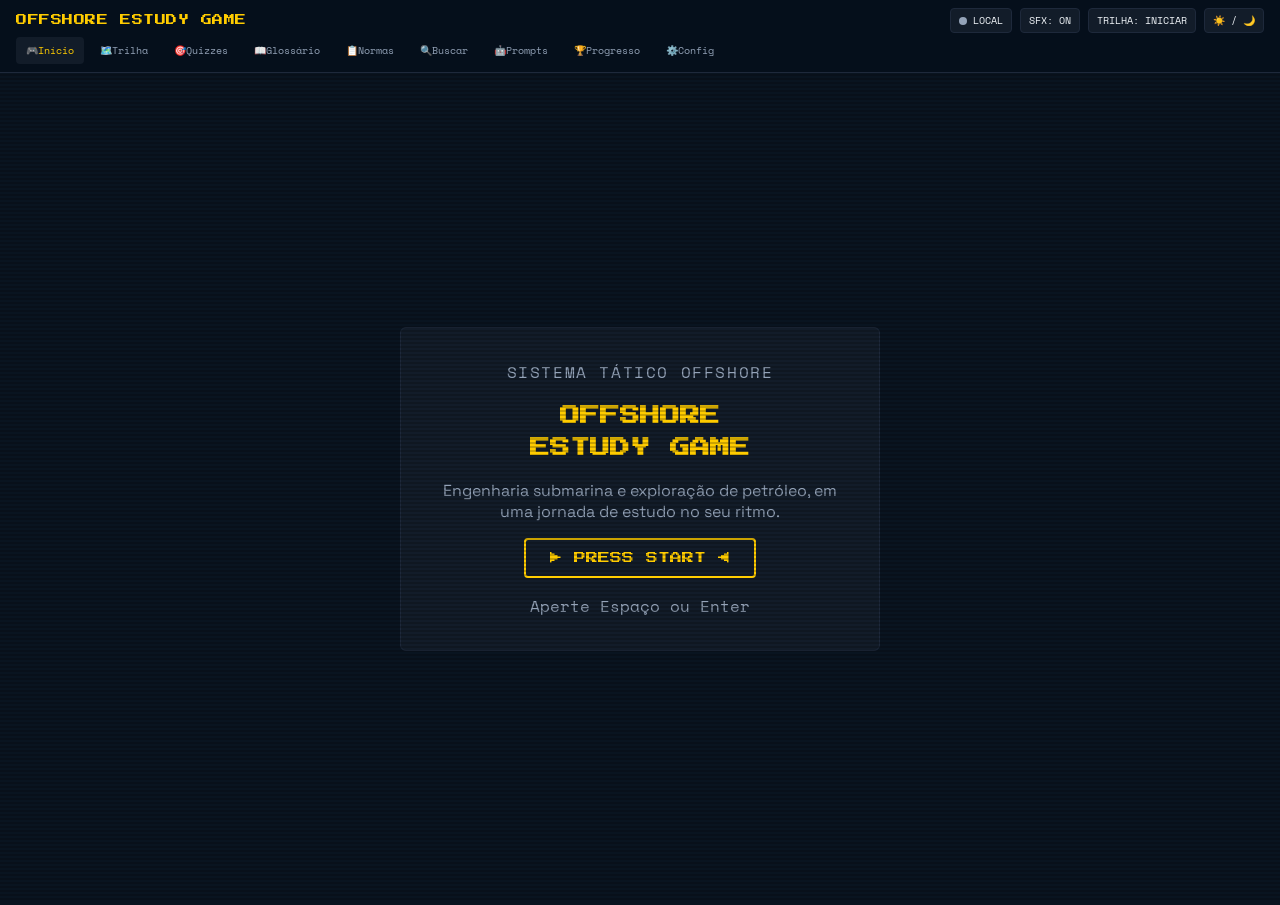
==== index.html @ 3bb85105 "feat: primeira entrega — shell e navegação (Cockpit Mestre, tema, áudio, sync) Cabeçalho fixo com te" ====
<!DOCTYPE html>
<html lang="pt-BR" data-theme="dark">
<head>
<meta charset="UTF-8" />
<meta name="viewport" content="width=device-width, initial-scale=1.0" />
<title>Offshore Estudy Game</title>
<meta name="description" content="Jogo educativo sobre engenharia offshore e submarina — Offshore Estudy Game." />
<link rel="preconnect" href="https://fonts.googleapis.com" />
<link rel="preconnect" href="https://fonts.gstatic.com" crossorigin />
<link href="https://fonts.googleapis.com/css2?family=Press+Start+2P&family=Space+Mono:wght@400;700&family=Space+Grotesk:wght@400;500;700&display=swap" rel="stylesheet" />
<link rel="stylesheet" href="assets/css/core-tokens.css" />
<link rel="stylesheet" href="assets/css/cockpit-master.css" />
<link rel="stylesheet" href="assets/css/crt-arcade.css" />
<link rel="stylesheet" href="assets/css/print.css" media="print" />
</head>
<body>

<main class="opening" id="opening-main">
  <div class="opening__scanlines" aria-hidden="true"></div>

  <section class="opening__hero card">
    <p class="font-mono text-dim opening__eyebrow">SISTEMA TÁTICO OFFSHORE</p>
    <h1 class="font-display opening__title text-gold">OFFSHORE<br />ESTUDY GAME</h1>
    <p class="opening__subtitle">
      Engenharia submarina e exploração de petróleo, em uma jornada de estudo no seu ritmo.
    </p>

    <button type="button" id="press-start-btn" class="opening__start-btn font-display">
      ▶ PRESS START ◀
    </button>

    <p class="font-mono text-dim opening__hint">Aperte Espaço ou Enter</p>
  </section>

</main>

<script src="assets/js/theme-controller.js"></script>
<script src="assets/js/audio-engine.js"></script>
<script src="assets/js/state-store.js"></script>
<script src="assets/js/github-sync-client.js"></script>
<script src="assets/js/navigation.js"></script>
<script src="assets/js/cockpit-element.js"></script>
<script>
  const cockpit = SubseaCockpit.init({ activeNav: 'inicio' });

  function goToTrilha() {
    cockpit.audio.playStartJingle();
    const main = document.getElementById('opening-main');
    main.classList.add('subsea-transition-shake', 'subsea-transition-flash');
    window.setTimeout(() => {
      window.location.href = 'capitulos/index.html';
    }, 280);
  }

  document.getElementById('press-start-btn').addEventListener('click', goToTrilha);
  window.addEventListener('keydown', (e) => {
    if (e.code === 'Space' || e.code === 'Enter') {
      e.preventDefault();
      goToTrilha();
    }
  });
</script>
</body>
</html>
---- assets/css/core-tokens.css ----
/*
  Offshore Estudy Game — Core Design Tokens
  Fonte de referência: stitch_subsea_quest_8_bit_edition/manual_do_design_system_16_bit_cockpit_mestre.md
  Modo Abissal (escuro) é o padrão em :root; modo Daylight (claro) é ativado via
  atributo [data-theme="light"] E classe .light-mode simultaneamente em <html> e <body>
  (correção de bug encontrada em three.js_2 — nunca aplicar em apenas um elemento).
*/

:root {
  /* Modo Abissal (dark, padrão) */
  --color-surface: #091420;
  --color-surface-lowest: #050f1b;
  --color-surface-card: #121c29;
  --color-surface-border: #1e293b;
  --color-primary-gold: #ffcc00;
  --color-accent-amber: #f59e0b;
  --color-cyan-glow: #06b6d4;
  --color-neon-green: #22c55e;
  --color-alert-red: #ef4444;
  --color-text-main: #f1f5f9;
  --color-text-dim: #94a3b8;

  /* Tipografia */
  --font-display: "Press Start 2P", "Courier New", monospace;
  --font-mono: "Space Mono", "Courier New", monospace;
  --font-reading: "Space Grotesk", "Inter", system-ui, sans-serif;

  /* Espaçamento e forma */
  --radius-card: 6px;
  --border-width: 1px;

  /* Breakpoint de navegação (RF-07 / D-06) */
  --breakpoint-desktop: 1024px;
}

html.light-mode,
html[data-theme="light"] {
  --color-surface: #f8f9ff !important;
  --color-surface-lowest: #eef1fb !important;
  --color-surface-card: #ffffff !important;
  --color-surface-border: #cbdbf5 !important;
  --color-primary-gold: #b45309 !important;
  --color-accent-amber: #b45309 !important;
  --color-cyan-glow: #0284c7 !important;
  --color-text-main: #0f172a !important;
  --color-text-dim: #475569 !important;
}

* {
  box-sizing: border-box;
}

body {
  margin: 0;
  background: var(--color-surface);
  color: var(--color-text-main);
  font-family: var(--font-reading);
  min-height: 100vh;
  transition: background-color 0.15s ease, color 0.15s ease;
}

.font-display { font-family: var(--font-display); }
.font-mono { font-family: var(--font-mono); }

.card {
  background: var(--color-surface-card);
  border: var(--border-width) solid var(--color-surface-border);
  border-radius: var(--radius-card);
}

.text-gold { color: var(--color-primary-gold); }
.text-dim { color: var(--color-text-dim); }
.text-alert { color: var(--color-alert-red); }
.text-ok { color: var(--color-neon-green); }

/* ---------- Layout genérico: tela de abertura ---------- */
.opening {
  min-height: calc(100vh - 68px);
  display: flex;
  align-items: center;
  justify-content: center;
  padding: 24px;
  position: relative;
}

.opening__hero {
  max-width: 480px;
  width: 100%;
  padding: 32px 24px;
  text-align: center;
  display: flex;
  flex-direction: column;
  gap: 16px;
  align-items: center;
}

.opening__eyebrow {
  letter-spacing: 0.1em;
  margin: 0;
}

.opening__title {
  margin: 0;
  font-size: 20px;
  line-height: 1.6;
}

.opening__subtitle {
  font-family: var(--font-reading);
  color: var(--color-text-dim);
  margin: 0;
}

.opening__start-btn {
  padding: 12px 24px;
  background: transparent;
  border: 2px solid var(--color-primary-gold);
  color: var(--color-primary-gold);
  border-radius: 4px;
  font-size: 12px;
  cursor: pointer;
}

.opening__start-btn:hover {
  background: var(--color-primary-gold);
  color: var(--color-surface-lowest);
}

.opening__hint {
  margin: 0;
}

/* ---------- Layout genérico: página placeholder ("em construção") ---------- */
.placeholder-page {
  min-height: calc(100vh - 68px);
  display: flex;
  align-items: center;
  justify-content: center;
  padding: 24px;
}

.placeholder-page__card {
  max-width: 520px;
  padding: 28px;
  display: flex;
  flex-direction: column;
  gap: 16px;
  text-align: center;
}

.placeholder-page__title {
  margin: 0;
  font-size: 14px;
  line-height: 1.6;
}

.placeholder-page__text {
  font-family: var(--font-reading);
  color: var(--color-text-dim);
  margin: 0;
}
---- assets/css/cockpit-master.css ----
/*
  Offshore Estudy Game — Cockpit Mestre (HUD fixo) + Navegação
  Breakpoint de troca menu superior <-> barra inferior: 1024px (RF-07 / D-06,
  confirmado em sessão /reversa-clarify).
*/

.cockpit-master {
  position: sticky;
  top: 0;
  z-index: 40;
  display: flex;
  flex-direction: column;
  gap: 4px;
  padding: 8px 16px;
  background: var(--color-surface-lowest);
  border-bottom: var(--border-width) solid var(--color-surface-border);
  font-family: var(--font-mono);
  font-size: 11px;
}

.cockpit-master__row {
  display: flex;
  align-items: center;
  justify-content: space-between;
  gap: 12px;
  flex-wrap: wrap;
}

.cockpit-master__brand {
  font-family: var(--font-display);
  font-size: 11px;
  color: var(--color-primary-gold);
  letter-spacing: 0.05em;
}

.cockpit-master__controls {
  display: flex;
  align-items: center;
  gap: 8px;
}

.cockpit-master__btn {
  display: inline-flex;
  align-items: center;
  gap: 6px;
  padding: 4px 8px;
  background: var(--color-surface-card);
  border: var(--border-width) solid var(--color-surface-border);
  border-radius: 4px;
  color: var(--color-text-main);
  font-family: var(--font-mono);
  font-size: 10px;
  cursor: pointer;
}

.cockpit-master__btn:hover {
  border-color: var(--color-primary-gold);
}

.cockpit-master__led {
  width: 8px;
  height: 8px;
  border-radius: 50%;
  background: var(--color-neon-green);
  box-shadow: 0 0 6px var(--color-neon-green);
}

.cockpit-master__led--pending {
  background: var(--color-accent-amber);
  box-shadow: 0 0 6px var(--color-accent-amber);
  animation: subsea-pulse 1.5s infinite;
}

.cockpit-master__led--off {
  background: var(--color-text-dim);
  box-shadow: none;
}

/* ---------- Navegação: desktop >= 1024px (menu no topo) ---------- */
.subsea-nav {
  display: flex;
  gap: 6px;
  overflow-x: auto;
}

.subsea-nav__link {
  padding: 6px 10px;
  border-radius: 4px;
  color: var(--color-text-dim);
  text-decoration: none;
  font-family: var(--font-mono);
  font-size: 10px;
  white-space: nowrap;
}

.subsea-nav__link:hover,
.subsea-nav__link[aria-current="page"] {
  color: var(--color-primary-gold);
  background: var(--color-surface-card);
}

.subsea-nav--bottom {
  display: none;
}

@media (max-width: 1023.98px) {
  .subsea-nav--top {
    display: none;
  }

  .subsea-nav--bottom {
    display: flex;
    position: fixed;
    left: 0;
    right: 0;
    bottom: 0;
    z-index: 40;
    justify-content: space-around;
    align-items: center;
    height: 68px;
    padding-bottom: env(safe-area-inset-bottom, 0);
    background: var(--color-surface-lowest);
    border-top: var(--border-width) solid var(--color-surface-border);
    overflow-x: auto;
  }

  .subsea-nav--bottom .subsea-nav__link {
    display: flex;
    flex-direction: column;
    align-items: center;
    gap: 2px;
    min-width: 48px;
    min-height: 48px;
    justify-content: center;
  }

  body {
    padding-bottom: 68px;
  }
}

@keyframes subsea-pulse {
  0%, 100% { opacity: 1; }
  50% { opacity: 0.4; }
}

/* Acessibilidade: RF-12 — desativa efeitos de shake/flash quando o SO pede movimento reduzido. */
@media (prefers-reduced-motion: reduce) {
  .cockpit-master__led--pending {
    animation: none;
  }
}
---- assets/css/crt-arcade.css ----
/*
  Offshore Estudy Game — Efeitos CRT/Arcade 16-bit
  Scanlines, chanfros e as classes de transição dramática (shake/flash).
  RF-12: prefers-reduced-motion desativa shake/flash, mantendo só a troca de conteúdo.
*/

.opening__scanlines,
.crt-scanlines {
  position: fixed;
  inset: 0;
  pointer-events: none;
  z-index: 30;
  background: linear-gradient(rgba(18, 16, 16, 0) 50%, rgba(0, 0, 0, 0.2) 50%);
  background-size: 100% 4px;
  mix-blend-mode: multiply;
}

.crt-chanfro {
  clip-path: polygon(8px 0, 100% 0, 100% calc(100% - 8px), calc(100% - 8px) 100%, 0 100%, 0 8px);
}

/* Transição dramática entre telas (ex.: Press Start -> Trilha). */
.subsea-transition-shake {
  animation: subsea-shake 0.15s ease-in-out 2;
}

.subsea-transition-flash::after {
  content: '';
  position: fixed;
  inset: 0;
  z-index: 50;
  background: #ffffff;
  opacity: 0;
  pointer-events: none;
  animation: subsea-flash 0.3s ease-out forwards;
}

@keyframes subsea-shake {
  0%, 100% { transform: translateY(0); }
  50% { transform: translateY(2px); }
}

@keyframes subsea-flash {
  0% { opacity: 0.6; }
  100% { opacity: 0; }
}

/* RF-12 / D-07: sem shake nem flash quando o sistema pede movimento reduzido. */
@media (prefers-reduced-motion: reduce) {
  .subsea-transition-shake {
    animation: none;
  }

  .subsea-transition-flash::after {
    animation: none;
    opacity: 0;
  }
}
---- assets/css/print.css ----
/*
  Offshore Estudy Game — Folha de impressão/exportação
  RF-08: ao imprimir/exportar, oculta o Cockpit Mestre e a navegação,
  deixando apenas o conteúdo (módulo, anotações) legível em papel.
*/

@media print {
  #cockpit-master-mount,
  .subsea-nav,
  .subsea-nav--top,
  .subsea-nav--bottom,
  .opening__scanlines,
  .crt-scanlines {
    display: none !important;
  }

  body {
    background: #ffffff !important;
    color: #000000 !important;
    padding-bottom: 0 !important;
  }

  .card,
  [class*="__card"] {
    border: 1px solid #000000 !important;
    box-shadow: none !important;
  }

  a[href]::after {
    content: "";
  }
}
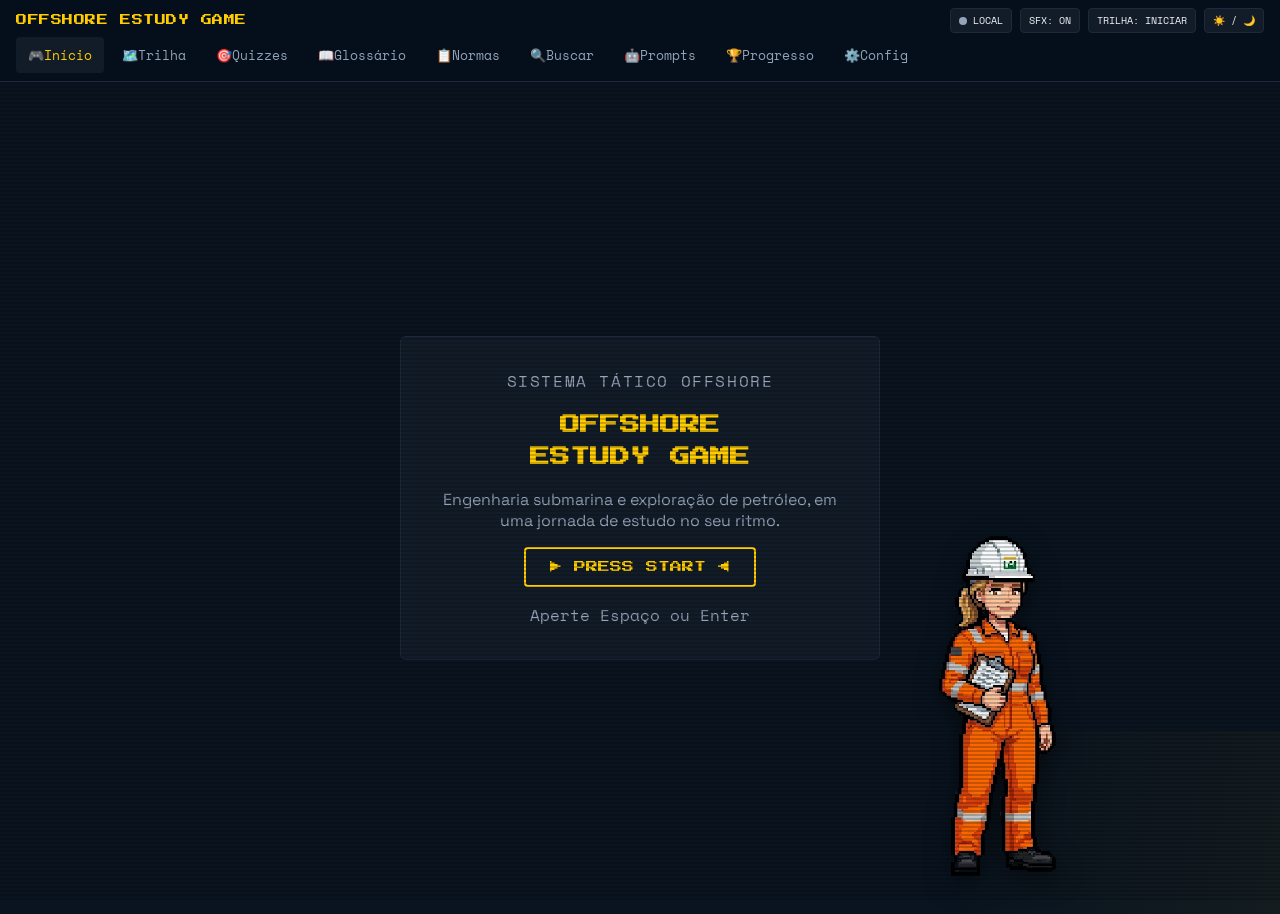
==== commit 46614188: "feat: amenidades - trilha sonora, fonte do menu, tela de inicio e config - Trilha sonora (BGM) reesc" ====
--- a/index.html
+++ b/index.html
@@ -17,6 +17,20 @@
 
 <main class="opening" id="opening-main">
   <div class="opening__scanlines" aria-hidden="true"></div>
+
+  <div class="opening__stars" aria-hidden="true">
+    <span class="opening__star" style="top: 8%; left: 12%; animation-delay: 0s;"></span>
+    <span class="opening__star" style="top: 14%; left: 82%; animation-delay: 0.6s;"></span>
+    <span class="opening__star" style="top: 22%; left: 45%; animation-delay: 1.2s;"></span>
+    <span class="opening__star" style="top: 6%; left: 62%; animation-delay: 1.8s;"></span>
+    <span class="opening__star" style="top: 18%; left: 25%; animation-delay: 2.4s;"></span>
+    <span class="opening__star" style="top: 10%; left: 92%; animation-delay: 0.3s;"></span>
+    <span class="opening__star" style="top: 26%; left: 8%; animation-delay: 1.5s;"></span>
+  </div>
+
+  <div class="opening__water-shimmer" aria-hidden="true"></div>
+
+  <img id="opening-rafaela" class="opening__rafaela" alt="" aria-hidden="true" />
 
   <section class="opening__hero card">
     <p class="font-mono text-dim opening__eyebrow">SISTEMA TÁTICO OFFSHORE</p>
@@ -43,10 +57,41 @@
 <script>
   const cockpit = SubseaCockpit.init({ activeNav: 'inicio' });
 
+  /** Recorta o fundo sólido #091420 do sprite, deixando-o transparente para compor sobre o cenário. */
+  function recortarFundoSolido(img, corFundo, tolerancia) {
+    const canvas = document.createElement('canvas');
+    canvas.width = img.naturalWidth;
+    canvas.height = img.naturalHeight;
+    const ctx = canvas.getContext('2d');
+    ctx.drawImage(img, 0, 0);
+    const dados = ctx.getImageData(0, 0, canvas.width, canvas.height);
+    const [cr, cg, cb] = corFundo;
+    for (let i = 0; i < dados.data.length; i += 4) {
+      const dist = Math.abs(dados.data[i] - cr) + Math.abs(dados.data[i + 1] - cg) + Math.abs(dados.data[i + 2] - cb);
+      if (dist <= tolerancia) dados.data[i + 3] = 0;
+    }
+    ctx.putImageData(dados, 0, 0);
+    return canvas.toDataURL('image/png');
+  }
+
+  (function carregarSpriteRafaela() {
+    const destino = document.getElementById('opening-rafaela');
+    const fonte = new Image();
+    fonte.onload = () => {
+      try {
+        destino.src = recortarFundoSolido(fonte, [9, 20, 32], 36);
+      } catch (err) {
+        destino.src = fonte.src; // navegador sem suporte a canvas: mostra com o fundo sólido mesmo
+      }
+    };
+    fonte.src = 'assets/img/opening/rafaela-sprite.jpg';
+  })();
+
   function goToTrilha() {
     cockpit.audio.playStartJingle();
     const main = document.getElementById('opening-main');
     main.classList.add('subsea-transition-shake', 'subsea-transition-flash');
+    cockpit.playDiveTransition();
     window.setTimeout(() => {
       window.location.href = 'capitulos/index.html';
     }, 280);
--- a/assets/css/core-tokens.css
+++ b/assets/css/core-tokens.css
@@ -81,9 +81,107 @@
   justify-content: center;
   padding: 24px;
   position: relative;
+  overflow: hidden;
+  background-image:
+    radial-gradient(ellipse at center, rgba(9, 20, 32, 0) 35%, rgba(9, 20, 32, 0.75) 100%),
+    url('img/opening/plataforma-noturna.jpg');
+  background-size: cover;
+  background-position: center;
+  background-repeat: no-repeat;
+  animation: subsea-flare-flicker 4s ease-in-out infinite;
+}
+
+.opening__stars {
+  position: absolute;
+  inset: 0;
+  pointer-events: none;
+  z-index: 1;
+}
+
+.opening__star {
+  position: absolute;
+  width: 3px;
+  height: 3px;
+  border-radius: 50%;
+  background: var(--color-primary-gold);
+  box-shadow: 0 0 4px 1px var(--color-primary-gold);
+  opacity: 0;
+  animation: subsea-star-twinkle 3.2s ease-in-out infinite;
+}
+
+.opening__water-shimmer {
+  position: absolute;
+  left: 0;
+  right: 0;
+  bottom: 0;
+  height: 22%;
+  pointer-events: none;
+  z-index: 1;
+  background: linear-gradient(100deg, transparent 30%, rgba(255, 204, 0, 0.06) 45%, transparent 60%);
+  background-size: 250% 100%;
+  animation: subsea-water-shimmer 7s linear infinite;
+}
+
+.opening__rafaela {
+  position: absolute;
+  right: 6%;
+  bottom: 0;
+  height: 62%;
+  max-height: 420px;
+  width: auto;
+  z-index: 1;
+  image-rendering: pixelated;
+  filter: drop-shadow(0 8px 12px rgba(0, 0, 0, 0.5));
+  animation: subsea-idle-bob 3s ease-in-out infinite;
+}
+
+@media (max-width: 900px) {
+  .opening__rafaela {
+    display: none;
+  }
+}
+
+@keyframes subsea-flare-flicker {
+  0%, 100% { filter: brightness(1); }
+  45% { filter: brightness(1.06); }
+  50% { filter: brightness(0.97); }
+  55% { filter: brightness(1.04); }
+}
+
+@keyframes subsea-star-twinkle {
+  0%, 100% { opacity: 0; }
+  50% { opacity: 0.9; }
+}
+
+@keyframes subsea-water-shimmer {
+  0% { background-position: 0% 0%; }
+  100% { background-position: -250% 0%; }
+}
+
+@keyframes subsea-idle-bob {
+  0%, 100% { transform: translateY(0); }
+  50% { transform: translateY(-6px); }
+}
+
+@media (prefers-reduced-motion: reduce) {
+  .opening {
+    animation: none;
+  }
+  .opening__star {
+    animation: none;
+    opacity: 0.6;
+  }
+  .opening__water-shimmer {
+    animation: none;
+  }
+  .opening__rafaela {
+    animation: none;
+  }
 }
 
 .opening__hero {
+  position: relative;
+  z-index: 2;
   max-width: 480px;
   width: 100%;
   padding: 32px 24px;
@@ -159,3 +257,519 @@
   color: var(--color-text-dim);
   margin: 0;
 }
+
+/* ---------- Progresso / Dossiê ---------- */
+.progresso-page {
+  max-width: 720px;
+  margin: 0 auto;
+  padding: 24px;
+  display: flex;
+  flex-direction: column;
+  gap: 20px;
+}
+
+.progresso-page__resumo,
+.progresso-page__modulos {
+  padding: 24px;
+  display: flex;
+  flex-direction: column;
+  gap: 12px;
+}
+
+.progresso-page__title,
+.progresso-page__subtitle {
+  margin: 0;
+  font-size: 14px;
+}
+
+.progresso-page__patente,
+.progresso-page__xp {
+  display: flex;
+  justify-content: space-between;
+  align-items: baseline;
+  font-size: 14px;
+}
+
+.progresso-page__contador {
+  font-size: 12px;
+  color: var(--color-text-dim);
+}
+
+.progresso-page__link-conquistas {
+  align-self: flex-start;
+  text-decoration: none;
+}
+
+.progresso-page__lista {
+  list-style: none;
+  margin: 0;
+  padding: 0;
+  display: flex;
+  flex-direction: column;
+  gap: 6px;
+  font-family: var(--font-mono);
+  font-size: 12px;
+}
+
+/* ---------- Galeria de Conquistas ---------- */
+.conquistas-page {
+  max-width: 900px;
+  margin: 0 auto;
+  padding: 24px;
+  display: flex;
+  flex-direction: column;
+  gap: 20px;
+}
+
+.conquistas-page__header {
+  padding: 20px 24px;
+  display: flex;
+  justify-content: space-between;
+  align-items: center;
+  flex-wrap: wrap;
+  gap: 8px;
+}
+
+.conquistas-page__title {
+  margin: 0;
+  font-size: 14px;
+}
+
+.conquistas-page__grid {
+  display: grid;
+  grid-template-columns: repeat(auto-fill, minmax(220px, 1fr));
+  gap: 16px;
+}
+
+.insignia {
+  padding: 16px;
+  display: flex;
+  flex-direction: column;
+  align-items: center;
+  gap: 8px;
+  text-align: center;
+}
+
+.insignia__icone {
+  font-size: 28px;
+}
+
+.insignia__titulo {
+  font-size: 11px;
+  line-height: 1.5;
+}
+
+.insignia__descricao {
+  font-family: var(--font-reading);
+  font-size: 12px;
+}
+
+/* RN-05: insígnias bloqueadas ficam esmaecidas, nunca escondidas. */
+.insignia--bloqueada {
+  opacity: 0.4;
+  filter: grayscale(0.6);
+}
+
+/* ---------- Glossário ---------- */
+.glossario-page {
+  max-width: 760px;
+  margin: 0 auto;
+  padding: 24px;
+  display: flex;
+  flex-direction: column;
+  gap: 16px;
+}
+
+.glossario-page__header {
+  padding: 20px 24px;
+  display: flex;
+  flex-direction: column;
+  gap: 12px;
+}
+
+.glossario-page__title {
+  margin: 0;
+  font-size: 14px;
+}
+
+.glossario-page__busca {
+  font-family: var(--font-mono);
+  font-size: 13px;
+  padding: 10px;
+  background: var(--color-surface-lowest);
+  border: 1px solid var(--color-surface-border);
+  border-radius: 4px;
+  color: var(--color-text-main);
+  width: 100%;
+}
+
+.glossario-page__indice {
+  display: flex;
+  flex-wrap: wrap;
+  gap: 4px;
+}
+
+.glossario-page__letra {
+  font-family: var(--font-mono);
+  font-size: 11px;
+  width: 26px;
+  height: 26px;
+  border: 1px solid var(--color-surface-border);
+  background: var(--color-surface-lowest);
+  color: var(--color-text-dim);
+  border-radius: 4px;
+  cursor: pointer;
+}
+
+.glossario-page__letra:hover {
+  color: var(--color-primary-gold);
+  border-color: var(--color-primary-gold);
+}
+
+.glossario-page__controles {
+  display: flex;
+  align-items: center;
+  justify-content: space-between;
+  flex-wrap: wrap;
+  gap: 8px;
+  font-size: 11px;
+}
+
+.glossario-page__page-size select {
+  font-family: var(--font-mono);
+  background: var(--color-surface-lowest);
+  color: var(--color-text-main);
+  border: 1px solid var(--color-surface-border);
+  border-radius: 4px;
+  padding: 2px 4px;
+  margin-left: 4px;
+}
+
+.glossario-page__lista {
+  display: flex;
+  flex-direction: column;
+  gap: 10px;
+}
+
+.glossario-page__vazio {
+  padding: 24px;
+  text-align: center;
+  display: flex;
+  flex-direction: column;
+  gap: 8px;
+}
+
+.glossario-page__termo {
+  padding: 16px;
+  display: flex;
+  flex-direction: column;
+  gap: 12px;
+}
+
+.glossario-page__termo-linha {
+  display: flex;
+  gap: 12px;
+  align-items: flex-start;
+}
+
+.glossario-page__thumb-btn {
+  position: relative;
+  flex-shrink: 0;
+  width: 56px;
+  height: 56px;
+  padding: 0;
+  border: 1px solid var(--color-surface-border);
+  background: var(--color-surface-lowest);
+  cursor: pointer;
+  overflow: hidden;
+}
+
+.glossario-page__thumb-btn:hover {
+  border-color: var(--color-primary-gold);
+}
+
+.glossario-page__thumb {
+  width: 100%;
+  height: 100%;
+  object-fit: cover;
+  display: block;
+}
+
+.glossario-page__thumb-lupa {
+  position: absolute;
+  right: 2px;
+  bottom: 2px;
+  font-size: 10px;
+  background: rgba(0, 0, 0, 0.6);
+  border-radius: 2px;
+  padding: 1px 2px;
+  line-height: 1;
+}
+
+/* ---------- Lightbox de imagem ---------- */
+.glossario-lightbox {
+  position: fixed;
+  inset: 0;
+  z-index: 60;
+  background: rgba(0, 0, 0, 0.9);
+  display: flex;
+  align-items: center;
+  justify-content: center;
+  padding: 32px;
+  cursor: zoom-out;
+}
+
+.glossario-lightbox[hidden] {
+  display: none;
+}
+
+.glossario-lightbox__imagem {
+  max-width: 100%;
+  max-height: 100%;
+  object-fit: contain;
+  border: 1px solid var(--color-primary-gold);
+  cursor: default;
+}
+
+.glossario-lightbox__fechar {
+  position: absolute;
+  top: 16px;
+  right: 16px;
+  width: 36px;
+  height: 36px;
+  background: var(--color-surface-card);
+  border: 1px solid var(--color-primary-gold);
+  color: var(--color-primary-gold);
+  font-size: 16px;
+  cursor: pointer;
+}
+
+.glossario-page__termo-icone {
+  font-size: 24px;
+}
+
+.glossario-page__termo-titulo {
+  margin: 0 0 6px 0;
+  font-size: 12px;
+  line-height: 1.6;
+}
+
+.glossario-page__termo-definicao {
+  font-family: var(--font-reading);
+  font-size: 13px;
+  margin: 0;
+  line-height: 1.5;
+}
+
+.glossario-page__link-modulo {
+  display: inline-block;
+  margin-top: 6px;
+  font-size: 11px;
+  text-decoration: none;
+  color: var(--color-cyan-glow);
+}
+
+.glossario-page__link-modulo:visited {
+  color: var(--color-cyan-glow);
+}
+
+.glossario-page__link-modulo:hover {
+  text-decoration: underline;
+}
+
+.glossario-page__paginacao {
+  display: flex;
+  flex-wrap: wrap;
+  gap: 6px;
+  justify-content: center;
+}
+
+.glossario-page mark {
+  background: var(--color-primary-gold);
+  color: var(--color-surface-lowest);
+  border-radius: 2px;
+  padding: 0 2px;
+}
+
+/* ---------- Biblioteca de Normas Técnicas (feature 004) ---------- */
+.normas-page {
+  max-width: 760px;
+  margin: 0 auto;
+  padding: 24px;
+  display: flex;
+  flex-direction: column;
+  gap: 16px;
+}
+
+.normas-page__header {
+  padding: 20px 24px;
+  display: flex;
+  flex-direction: column;
+  gap: 12px;
+}
+
+.normas-page__title {
+  margin: 0;
+  font-size: 14px;
+}
+
+.normas-page__busca {
+  font-family: var(--font-mono);
+  font-size: 13px;
+  padding: 10px;
+  background: var(--color-surface-lowest);
+  border: 1px solid var(--color-surface-border);
+  border-radius: 4px;
+  color: var(--color-text-main);
+  width: 100%;
+}
+
+.normas-page__aviso {
+  font-family: var(--font-reading);
+  font-size: 12px;
+  margin: 0;
+}
+
+.normas-page__pills {
+  display: flex;
+  flex-wrap: wrap;
+  gap: 6px;
+}
+
+.normas-page__pill {
+  font-family: var(--font-mono);
+  font-size: 11px;
+  padding: 6px 10px;
+  border: 1px solid var(--color-surface-border);
+  background: var(--color-surface-lowest);
+  color: var(--color-text-dim);
+  border-radius: 4px;
+  cursor: pointer;
+}
+
+.normas-page__pill:hover {
+  border-color: var(--color-primary-gold);
+  color: var(--color-primary-gold);
+}
+
+.normas-page__pill--ativo {
+  background: var(--color-primary-gold);
+  border-color: var(--color-primary-gold);
+  color: var(--color-surface-lowest);
+  font-weight: bold;
+}
+
+.normas-page__controles {
+  display: flex;
+  align-items: center;
+  justify-content: space-between;
+  flex-wrap: wrap;
+  gap: 8px;
+  font-size: 11px;
+}
+
+.normas-page__page-size select {
+  font-family: var(--font-mono);
+  background: var(--color-surface-lowest);
+  color: var(--color-text-main);
+  border: 1px solid var(--color-surface-border);
+  border-radius: 4px;
+  padding: 2px 4px;
+  margin-left: 4px;
+}
+
+.normas-page__lista {
+  display: flex;
+  flex-direction: column;
+  gap: 20px;
+}
+
+.normas-page__grupo {
+  display: flex;
+  flex-direction: column;
+  gap: 10px;
+}
+
+.normas-page__grupo-titulo {
+  margin: 0;
+  font-size: 12px;
+  padding-bottom: 4px;
+  border-bottom: 1px solid var(--color-surface-border);
+}
+
+.normas-page__vazio {
+  padding: 24px;
+  text-align: center;
+  display: flex;
+  flex-direction: column;
+  gap: 8px;
+}
+
+.normas-page__norma {
+  padding: 16px;
+  display: flex;
+  flex-direction: column;
+  gap: 10px;
+}
+
+.normas-page__norma-cabecalho {
+  display: flex;
+  align-items: flex-start;
+  justify-content: space-between;
+  gap: 10px;
+  flex-wrap: wrap;
+}
+
+.normas-page__norma-codigo {
+  margin: 0;
+  font-size: 12px;
+  line-height: 1.6;
+}
+
+.normas-page__badge {
+  font-family: var(--font-mono);
+  font-size: 10px;
+  padding: 3px 6px;
+  background: var(--color-surface-lowest);
+  border: 1px solid var(--color-primary-gold);
+  color: var(--color-primary-gold);
+  border-radius: 4px;
+  white-space: nowrap;
+}
+
+.normas-page__norma-resumo {
+  font-family: var(--font-reading);
+  font-size: 13px;
+  margin: 0;
+  line-height: 1.5;
+}
+
+.normas-page__tags {
+  display: flex;
+  flex-wrap: wrap;
+  gap: 6px;
+}
+
+.normas-page__tag {
+  font-family: var(--font-mono);
+  font-size: 10px;
+  padding: 2px 6px;
+  background: var(--color-surface-lowest);
+  border: 1px solid var(--color-surface-border);
+  color: var(--color-text-dim);
+  border-radius: 4px;
+}
+
+.normas-page__paginacao {
+  display: flex;
+  flex-wrap: wrap;
+  gap: 6px;
+  justify-content: center;
+}
+
+.normas-page mark {
+  background: var(--color-primary-gold);
+  color: var(--color-surface-lowest);
+  border-radius: 2px;
+  padding: 0 2px;
+}
--- a/assets/css/cockpit-master.css
+++ b/assets/css/cockpit-master.css
@@ -84,12 +84,12 @@
 }
 
 .subsea-nav__link {
-  padding: 6px 10px;
+  padding: 8px 12px;
   border-radius: 4px;
   color: var(--color-text-dim);
   text-decoration: none;
   font-family: var(--font-mono);
-  font-size: 10px;
+  font-size: 13px;
   white-space: nowrap;
 }
 
--- a/assets/css/crt-arcade.css
+++ b/assets/css/crt-arcade.css
@@ -56,3 +56,58 @@
     opacity: 0;
   }
 }
+
+/* Transição "mergulho" (bolhas subindo), usada junto do shake/flash em transições de destaque. */
+.subsea-dive-transition {
+  position: fixed;
+  inset: 0;
+  z-index: 55;
+  pointer-events: none;
+  overflow: hidden;
+  opacity: 0;
+}
+
+.subsea-dive-transition--active {
+  opacity: 1;
+}
+
+.subsea-dive-transition__bubble {
+  position: absolute;
+  bottom: -40px;
+  width: 14px;
+  height: 14px;
+  border-radius: 50%;
+  background: radial-gradient(circle at 35% 30%, rgba(255, 255, 255, 0.9), rgba(6, 182, 212, 0.35) 60%, rgba(6, 182, 212, 0) 70%);
+  opacity: 0;
+}
+
+.subsea-dive-transition--active .subsea-dive-transition__bubble {
+  animation: subsea-bubble-rise 0.65s ease-in forwards;
+}
+
+.subsea-dive-transition__bubble:nth-child(1) { left: 3%; width: 10px; height: 10px; animation-delay: 0s; }
+.subsea-dive-transition__bubble:nth-child(2) { left: 10%; width: 20px; height: 20px; animation-delay: 0.05s; }
+.subsea-dive-transition__bubble:nth-child(3) { left: 18%; width: 8px; height: 8px; animation-delay: 0.1s; }
+.subsea-dive-transition__bubble:nth-child(4) { left: 26%; width: 16px; height: 16px; animation-delay: 0.02s; }
+.subsea-dive-transition__bubble:nth-child(5) { left: 34%; width: 12px; height: 12px; animation-delay: 0.12s; }
+.subsea-dive-transition__bubble:nth-child(6) { left: 42%; width: 22px; height: 22px; animation-delay: 0.04s; }
+.subsea-dive-transition__bubble:nth-child(7) { left: 50%; width: 9px; height: 9px; animation-delay: 0.08s; }
+.subsea-dive-transition__bubble:nth-child(8) { left: 58%; width: 18px; height: 18px; animation-delay: 0.01s; }
+.subsea-dive-transition__bubble:nth-child(9) { left: 66%; width: 11px; height: 11px; animation-delay: 0.14s; }
+.subsea-dive-transition__bubble:nth-child(10) { left: 74%; width: 24px; height: 24px; animation-delay: 0.06s; }
+.subsea-dive-transition__bubble:nth-child(11) { left: 82%; width: 10px; height: 10px; animation-delay: 0.1s; }
+.subsea-dive-transition__bubble:nth-child(12) { left: 89%; width: 16px; height: 16px; animation-delay: 0.03s; }
+.subsea-dive-transition__bubble:nth-child(13) { left: 95%; width: 8px; height: 8px; animation-delay: 0.09s; }
+.subsea-dive-transition__bubble:nth-child(14) { left: 55%; width: 14px; height: 14px; animation-delay: 0.16s; }
+
+@keyframes subsea-bubble-rise {
+  0% { transform: translateY(0) scale(0.6); opacity: 0; }
+  15% { opacity: 0.9; }
+  100% { transform: translateY(-110vh) scale(1.1); opacity: 0; }
+}
+
+@media (prefers-reduced-motion: reduce) {
+  .subsea-dive-transition {
+    display: none;
+  }
+}
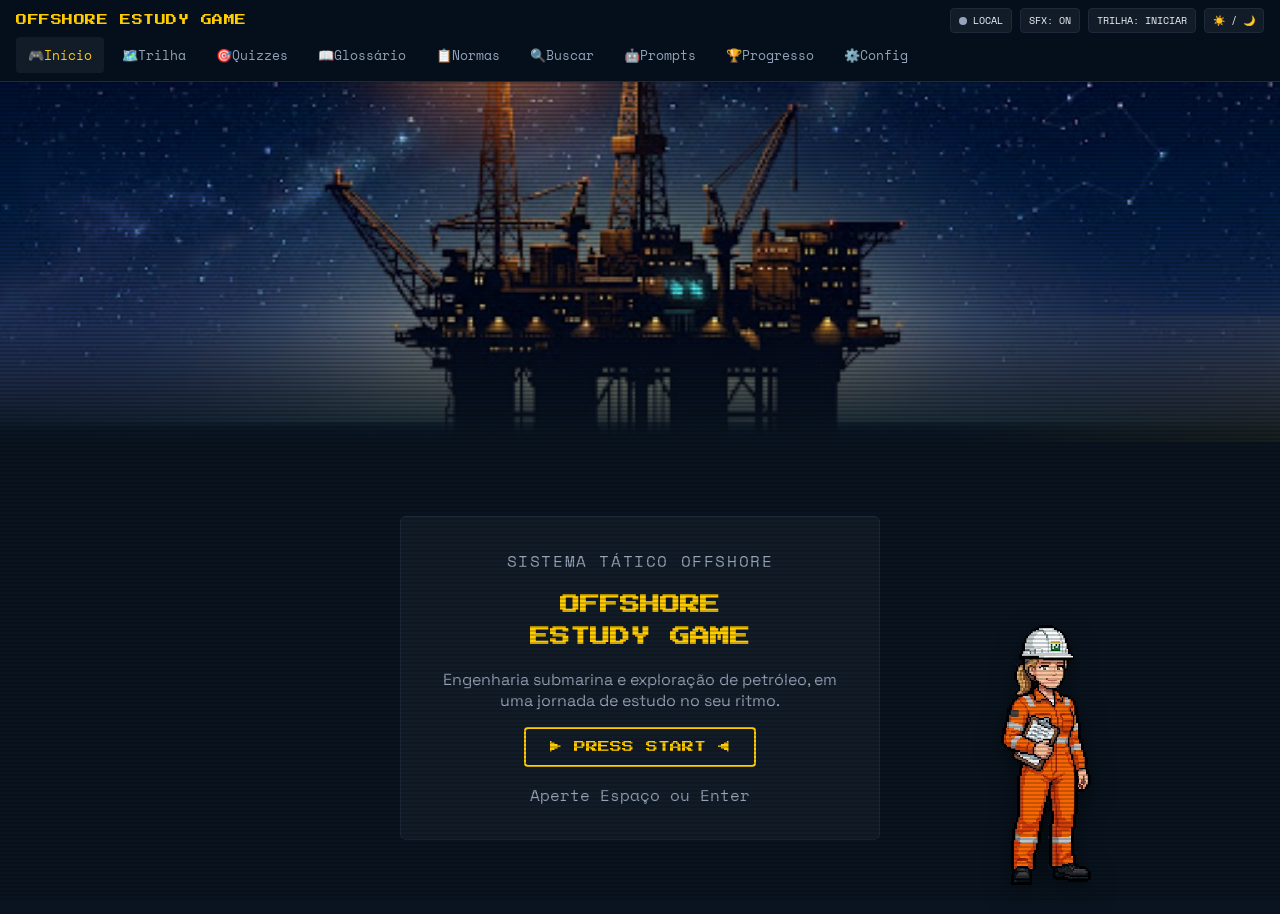
==== commit cabad773: "fix: repensa a tela de inicio (banner + conteudo) e persiste a trilha entre paginas A foto de fundo " ====
--- a/index.html
+++ b/index.html
@@ -18,33 +18,36 @@
 <main class="opening" id="opening-main">
   <div class="opening__scanlines" aria-hidden="true"></div>
 
-  <div class="opening__stars" aria-hidden="true">
-    <span class="opening__star" style="top: 8%; left: 12%; animation-delay: 0s;"></span>
-    <span class="opening__star" style="top: 14%; left: 82%; animation-delay: 0.6s;"></span>
-    <span class="opening__star" style="top: 22%; left: 45%; animation-delay: 1.2s;"></span>
-    <span class="opening__star" style="top: 6%; left: 62%; animation-delay: 1.8s;"></span>
-    <span class="opening__star" style="top: 18%; left: 25%; animation-delay: 2.4s;"></span>
-    <span class="opening__star" style="top: 10%; left: 92%; animation-delay: 0.3s;"></span>
-    <span class="opening__star" style="top: 26%; left: 8%; animation-delay: 1.5s;"></span>
+  <div class="opening__banner" aria-hidden="true">
+    <div class="opening__stars">
+      <span class="opening__star" style="top: 8%; left: 12%; animation-delay: 0s;"></span>
+      <span class="opening__star" style="top: 14%; left: 82%; animation-delay: 0.6s;"></span>
+      <span class="opening__star" style="top: 22%; left: 45%; animation-delay: 1.2s;"></span>
+      <span class="opening__star" style="top: 6%; left: 62%; animation-delay: 1.8s;"></span>
+      <span class="opening__star" style="top: 18%; left: 25%; animation-delay: 2.4s;"></span>
+      <span class="opening__star" style="top: 10%; left: 92%; animation-delay: 0.3s;"></span>
+      <span class="opening__star" style="top: 26%; left: 8%; animation-delay: 1.5s;"></span>
+    </div>
+    <div class="opening__water-shimmer"></div>
   </div>
 
-  <div class="opening__water-shimmer" aria-hidden="true"></div>
+  <div class="opening__content">
+    <img id="opening-rafaela" class="opening__rafaela" alt="" aria-hidden="true" />
 
-  <img id="opening-rafaela" class="opening__rafaela" alt="" aria-hidden="true" />
+    <section class="opening__hero card">
+      <p class="font-mono text-dim opening__eyebrow">SISTEMA TÁTICO OFFSHORE</p>
+      <h1 class="font-display opening__title text-gold">OFFSHORE<br />ESTUDY GAME</h1>
+      <p class="opening__subtitle">
+        Engenharia submarina e exploração de petróleo, em uma jornada de estudo no seu ritmo.
+      </p>
 
-  <section class="opening__hero card">
-    <p class="font-mono text-dim opening__eyebrow">SISTEMA TÁTICO OFFSHORE</p>
-    <h1 class="font-display opening__title text-gold">OFFSHORE<br />ESTUDY GAME</h1>
-    <p class="opening__subtitle">
-      Engenharia submarina e exploração de petróleo, em uma jornada de estudo no seu ritmo.
-    </p>
+      <button type="button" id="press-start-btn" class="opening__start-btn font-display">
+        ▶ PRESS START ◀
+      </button>
 
-    <button type="button" id="press-start-btn" class="opening__start-btn font-display">
-      ▶ PRESS START ◀
-    </button>
-
-    <p class="font-mono text-dim opening__hint">Aperte Espaço ou Enter</p>
-  </section>
+      <p class="font-mono text-dim opening__hint">Aperte Espaço ou Enter</p>
+    </section>
+  </div>
 
 </main>
 
@@ -90,7 +93,7 @@
   function goToTrilha() {
     cockpit.audio.playStartJingle();
     const main = document.getElementById('opening-main');
-    main.classList.add('subsea-transition-shake', 'subsea-transition-flash');
+    main.classList.add('subsea-transition-shake', 'subsea-transition-flash', 'opening--saindo');
     cockpit.playDiveTransition();
     window.setTimeout(() => {
       window.location.href = 'capitulos/index.html';
--- a/assets/css/core-tokens.css
+++ b/assets/css/core-tokens.css
@@ -77,18 +77,38 @@
 .opening {
   min-height: calc(100vh - 68px);
   display: flex;
-  align-items: center;
-  justify-content: center;
-  padding: 24px;
+  flex-direction: column;
   position: relative;
+  opacity: 1;
+  transition: opacity 0.25s ease-in;
+}
+
+.opening--saindo {
+  opacity: 0;
+}
+
+/* Banner: a ilustração aparece por inteiro, sem nada sobreposto por cima. */
+.opening__banner {
+  position: relative;
+  width: 100%;
+  height: 40vh;
+  min-height: 200px;
+  max-height: 380px;
   overflow: hidden;
-  background-image:
-    radial-gradient(ellipse at center, rgba(9, 20, 32, 0) 35%, rgba(9, 20, 32, 0.75) 100%),
-    url('img/opening/plataforma-noturna.jpg');
+  background-image: url('../img/opening/plataforma-noturna.jpg');
   background-size: cover;
   background-position: center;
-  background-repeat: no-repeat;
-  animation: subsea-flare-flicker 4s ease-in-out infinite;
+  animation:
+    subsea-banner-in 0.9s ease-out both,
+    subsea-flare-flicker 4s ease-in-out 0.9s infinite;
+}
+
+.opening__banner::after {
+  content: '';
+  position: absolute;
+  inset: 0;
+  background: linear-gradient(to bottom, rgba(9, 20, 32, 0) 65%, var(--color-surface) 100%);
+  pointer-events: none;
 }
 
 .opening__stars {
@@ -114,31 +134,58 @@
   left: 0;
   right: 0;
   bottom: 0;
-  height: 22%;
+  height: 35%;
   pointer-events: none;
   z-index: 1;
-  background: linear-gradient(100deg, transparent 30%, rgba(255, 204, 0, 0.06) 45%, transparent 60%);
+  background: linear-gradient(100deg, transparent 30%, rgba(255, 204, 0, 0.08) 45%, transparent 60%);
   background-size: 250% 100%;
   animation: subsea-water-shimmer 7s linear infinite;
+}
+
+/* Conteúdo: card + Rafaela, sobre o fundo sólido normal do tema (mesma cor do recorte dela). */
+.opening__content {
+  flex: 1;
+  display: flex;
+  align-items: center;
+  justify-content: center;
+  padding: 24px;
+  position: relative;
 }
 
 .opening__rafaela {
   position: absolute;
   right: 6%;
   bottom: 0;
-  height: 62%;
-  max-height: 420px;
+  height: 68%;
+  max-height: 380px;
   width: auto;
   z-index: 1;
   image-rendering: pixelated;
   filter: drop-shadow(0 8px 12px rgba(0, 0, 0, 0.5));
-  animation: subsea-idle-bob 3s ease-in-out infinite;
+  animation:
+    subsea-rafaela-in 0.6s ease-out 0.5s both,
+    subsea-idle-bob 3s ease-in-out 1.1s infinite;
 }
 
 @media (max-width: 900px) {
   .opening__rafaela {
     display: none;
   }
+}
+
+@keyframes subsea-banner-in {
+  0% { opacity: 0; transform: scale(1.06); }
+  100% { opacity: 1; transform: scale(1); }
+}
+
+@keyframes subsea-card-in {
+  0% { opacity: 0; transform: translateY(16px); }
+  100% { opacity: 1; transform: translateY(0); }
+}
+
+@keyframes subsea-rafaela-in {
+  0% { opacity: 0; transform: translateX(24px); }
+  100% { opacity: 1; transform: translateX(0); }
 }
 
 @keyframes subsea-flare-flicker {
@@ -165,6 +212,9 @@
 
 @media (prefers-reduced-motion: reduce) {
   .opening {
+    transition: none;
+  }
+  .opening__banner {
     animation: none;
   }
   .opening__star {
@@ -177,6 +227,9 @@
   .opening__rafaela {
     animation: none;
   }
+  .opening__hero {
+    animation: none;
+  }
 }
 
 .opening__hero {
@@ -190,6 +243,7 @@
   flex-direction: column;
   gap: 16px;
   align-items: center;
+  animation: subsea-card-in 0.6s ease-out 0.25s both;
 }
 
 .opening__eyebrow {
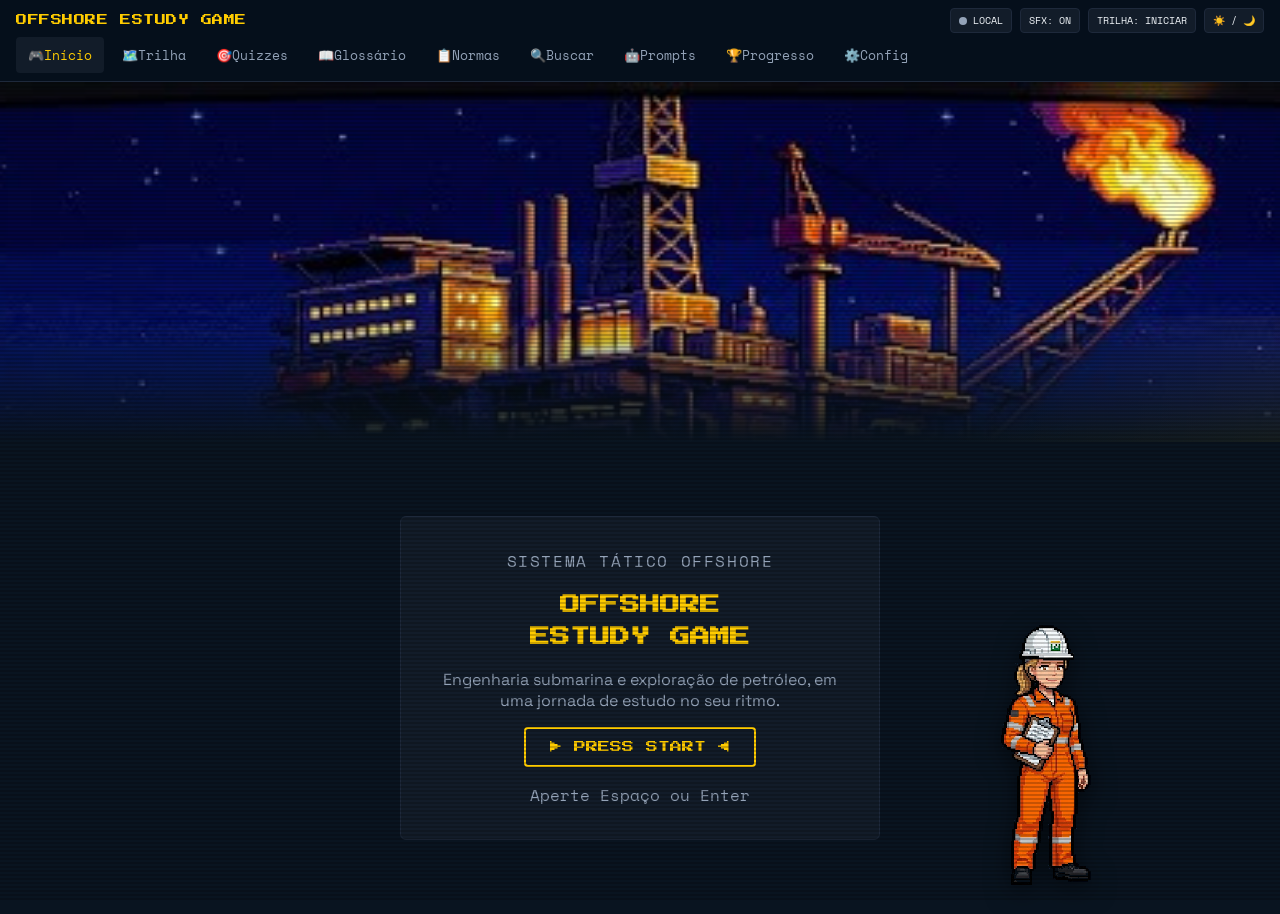
==== commit 85138073: "fix: reaproveita a arte real da tela de abertura do Stitch em vez da gerada via MCP A referencia rea" ====
--- a/index.html
+++ b/index.html
@@ -57,38 +57,22 @@
 <script src="assets/js/github-sync-client.js"></script>
 <script src="assets/js/navigation.js"></script>
 <script src="assets/js/cockpit-element.js"></script>
+<script src="assets/js/sprite-utils.js"></script>
 <script>
   const cockpit = SubseaCockpit.init({ activeNav: 'inicio' });
 
-  /** Recorta o fundo sólido #091420 do sprite, deixando-o transparente para compor sobre o cenário. */
-  function recortarFundoSolido(img, corFundo, tolerancia) {
-    const canvas = document.createElement('canvas');
-    canvas.width = img.naturalWidth;
-    canvas.height = img.naturalHeight;
-    const ctx = canvas.getContext('2d');
-    ctx.drawImage(img, 0, 0);
-    const dados = ctx.getImageData(0, 0, canvas.width, canvas.height);
-    const [cr, cg, cb] = corFundo;
-    for (let i = 0; i < dados.data.length; i += 4) {
-      const dist = Math.abs(dados.data[i] - cr) + Math.abs(dados.data[i + 1] - cg) + Math.abs(dados.data[i + 2] - cb);
-      if (dist <= tolerancia) dados.data[i + 3] = 0;
-    }
-    ctx.putImageData(dados, 0, 0);
-    return canvas.toDataURL('image/png');
-  }
+  SubseaSpriteUtils.carregarSpriteRecortado(
+    'assets/img/opening/rafaela-sprite.jpg',
+    document.getElementById('opening-rafaela'),
+  );
 
-  (function carregarSpriteRafaela() {
-    const destino = document.getElementById('opening-rafaela');
-    const fonte = new Image();
-    fonte.onload = () => {
-      try {
-        destino.src = recortarFundoSolido(fonte, [9, 20, 32], 36);
-      } catch (err) {
-        destino.src = fonte.src; // navegador sem suporte a canvas: mostra com o fundo sólido mesmo
-      }
-    };
-    fonte.src = 'assets/img/opening/rafaela-sprite.jpg';
-  })();
+  // Referência real do Stitch: a ilustração e o texto "SUBSEA QUEST" são a mesma imagem.
+  // Recorta só a faixa de cima (plataforma/céu/estrelas), sem o texto queimado na metade de baixo.
+  SubseaSpriteUtils.carregarFundoRecortado(
+    'assets/img/opening/plataforma-noturna.jpg',
+    document.querySelector('.opening__banner'),
+    0.38,
+  );
 
   function goToTrilha() {
     cockpit.audio.playStartJingle();
--- a/assets/css/core-tokens.css
+++ b/assets/css/core-tokens.css
@@ -314,7 +314,7 @@
 
 /* ---------- Progresso / Dossiê ---------- */
 .progresso-page {
-  max-width: 720px;
+  max-width: 760px;
   margin: 0 auto;
   padding: 24px;
   display: flex;
@@ -323,11 +323,44 @@
 }
 
 .progresso-page__resumo,
-.progresso-page__modulos {
+.progresso-page__modulos,
+.progresso-page__insignias-preview {
   padding: 24px;
   display: flex;
   flex-direction: column;
-  gap: 12px;
+  gap: 14px;
+}
+
+.progresso-page__perfil {
+  display: flex;
+  align-items: center;
+  gap: 16px;
+  flex-wrap: wrap;
+}
+
+.progresso-page__retrato {
+  width: 84px;
+  height: 84px;
+  flex-shrink: 0;
+  border: 2px solid var(--color-primary-gold);
+  border-radius: 6px;
+  background: var(--color-surface-lowest);
+  overflow: hidden;
+  display: flex;
+  align-items: flex-start;
+  justify-content: center;
+}
+
+.progresso-page__retrato-img {
+  width: 100%;
+  height: auto;
+  image-rendering: pixelated;
+}
+
+.progresso-page__identidade {
+  display: flex;
+  flex-direction: column;
+  gap: 6px;
 }
 
 .progresso-page__title,
@@ -336,12 +369,73 @@
   font-size: 14px;
 }
 
-.progresso-page__patente,
-.progresso-page__xp {
+.progresso-page__patente-badge {
+  display: flex;
+  align-items: baseline;
+  gap: 8px;
+  font-size: 13px;
+}
+
+.progresso-page__xp-bloco {
+  display: flex;
+  flex-direction: column;
+  gap: 6px;
+}
+
+.progresso-page__xp-linha {
   display: flex;
   justify-content: space-between;
   align-items: baseline;
-  font-size: 14px;
+  font-size: 13px;
+}
+
+.progresso-page__xp-barra {
+  display: flex;
+  gap: 2px;
+  padding: 3px;
+  background: var(--color-surface-lowest);
+  border: 1px solid var(--color-surface-border);
+  border-radius: 4px;
+}
+
+.progresso-page__xp-segmento {
+  flex: 1;
+  height: 10px;
+  background: var(--color-surface-card);
+  border-radius: 1px;
+}
+
+.progresso-page__xp-segmento--preenchido {
+  background: var(--color-primary-gold);
+  box-shadow: 0 0 4px var(--color-primary-gold);
+}
+
+.progresso-page__stats {
+  display: grid;
+  grid-template-columns: repeat(auto-fit, minmax(140px, 1fr));
+  gap: 10px;
+}
+
+.progresso-page__stat-card {
+  padding: 10px 14px;
+  background: var(--color-surface-lowest);
+  border: 1px solid var(--color-surface-border);
+  border-radius: 4px;
+  display: flex;
+  flex-direction: column;
+  gap: 2px;
+}
+
+.progresso-page__stat-numero {
+  font-family: var(--font-display);
+  font-size: 16px;
+  color: var(--color-primary-gold);
+}
+
+.progresso-page__stat-label {
+  font-family: var(--font-mono);
+  font-size: 10px;
+  color: var(--color-text-dim);
 }
 
 .progresso-page__contador {
@@ -360,9 +454,25 @@
   padding: 0;
   display: flex;
   flex-direction: column;
-  gap: 6px;
+  gap: 8px;
+}
+
+.progresso-page__modulo-item {
+  display: flex;
+  align-items: center;
+  justify-content: space-between;
+  gap: 10px;
+  padding: 8px 12px;
+  background: var(--color-surface-lowest);
+  border: 1px solid var(--color-surface-border);
+  border-radius: 4px;
   font-family: var(--font-mono);
   font-size: 12px;
+}
+
+.progresso-page__modulo-niveis {
+  color: var(--color-text-dim);
+  font-size: 11px;
 }
 
 /* ---------- Galeria de Conquistas ---------- */
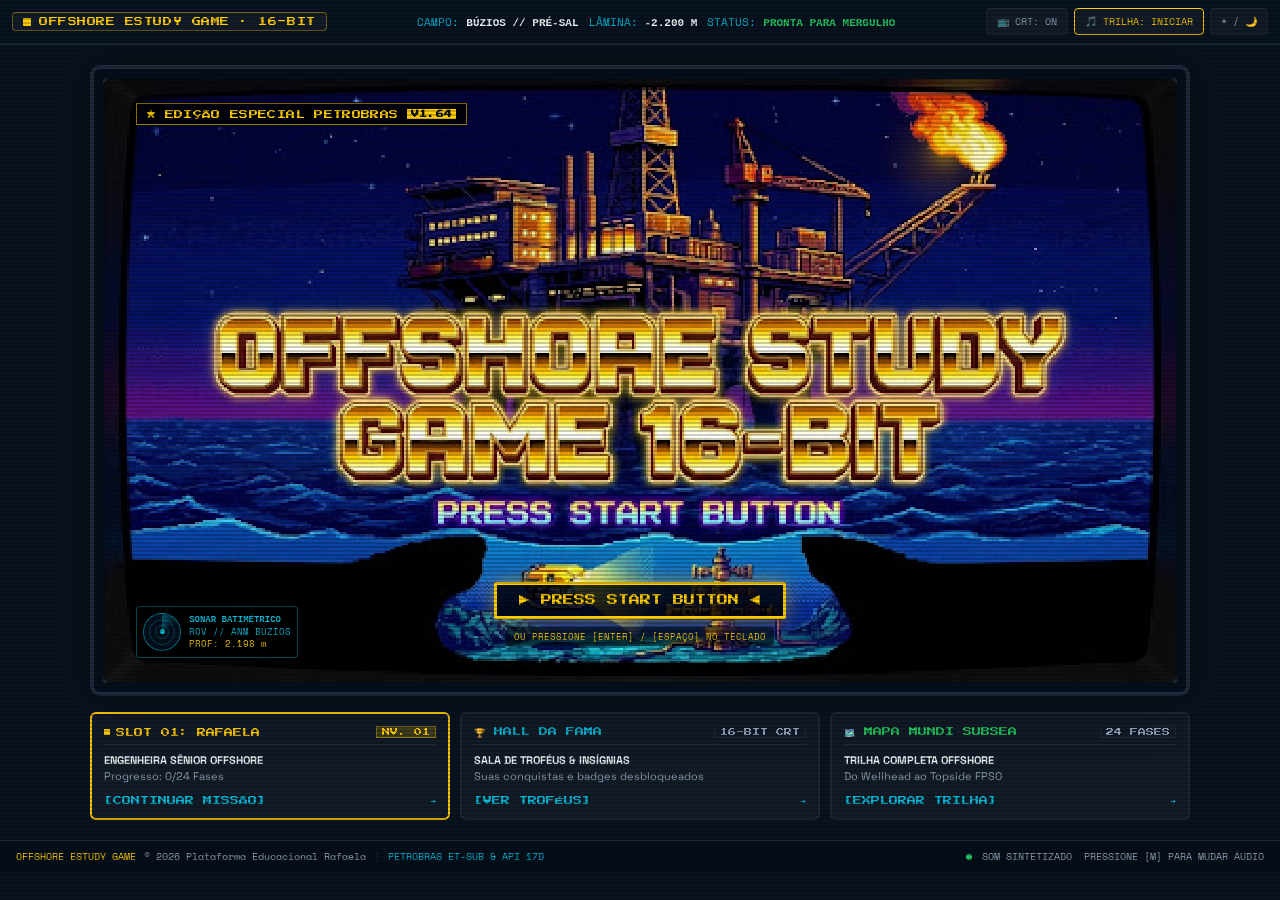
==== commit 41237842: "fix: reescreve a tela de abertura reaproveitando a tela real do Stitch (emenda E001) Gabinete CRT co" ====
--- a/index.html
+++ b/index.html
@@ -15,41 +15,138 @@
 </head>
 <body>
 
+<header id="opening-header" class="opening-header">
+  <div class="opening-header__brand">
+    <span class="opening-header__brand-dot" aria-hidden="true"></span>
+    <span class="opening-header__brand-text font-display">OFFSHORE ESTUDY GAME · 16-BIT</span>
+  </div>
+  <div class="opening-header__telemetry font-mono" aria-hidden="true">
+    <span>CAMPO: <b>BÚZIOS // PRÉ-SAL</b></span>
+    <span>LÂMINA: <b>-2.200 M</b></span>
+    <span>STATUS: <b class="opening-header__status-ok">PRONTA PARA MERGULHO</b></span>
+  </div>
+  <div class="opening-header__controls">
+    <button type="button" id="opening-crt-btn" class="opening-header__btn font-mono">📺 CRT: <span id="opening-crt-status">ON</span></button>
+    <button type="button" id="opening-audio-btn" class="opening-header__btn opening-header__btn--gold font-mono">🎵 <span id="opening-audio-label">TRILHA: INICIAR</span></button>
+    <button type="button" id="opening-theme-btn" class="opening-header__btn font-mono" title="Alternar tema Abissal/Daylight">☀️ / 🌙</button>
+  </div>
+</header>
+
 <main class="opening" id="opening-main">
-  <div class="opening__scanlines" aria-hidden="true"></div>
-
-  <div class="opening__banner" aria-hidden="true">
-    <div class="opening__stars">
-      <span class="opening__star" style="top: 8%; left: 12%; animation-delay: 0s;"></span>
-      <span class="opening__star" style="top: 14%; left: 82%; animation-delay: 0.6s;"></span>
-      <span class="opening__star" style="top: 22%; left: 45%; animation-delay: 1.2s;"></span>
-      <span class="opening__star" style="top: 6%; left: 62%; animation-delay: 1.8s;"></span>
-      <span class="opening__star" style="top: 18%; left: 25%; animation-delay: 2.4s;"></span>
-      <span class="opening__star" style="top: 10%; left: 92%; animation-delay: 0.3s;"></span>
-      <span class="opening__star" style="top: 26%; left: 8%; animation-delay: 1.5s;"></span>
+  <div class="opening__scanlines" id="opening-scanlines" aria-hidden="true"></div>
+
+  <div class="opening__cabinet">
+    <div class="opening__monitor">
+      <span class="opening__screw opening__screw--tl" aria-hidden="true"></span>
+      <span class="opening__screw opening__screw--tr" aria-hidden="true"></span>
+      <span class="opening__screw opening__screw--bl" aria-hidden="true"></span>
+      <span class="opening__screw opening__screw--br" aria-hidden="true"></span>
+      <div class="opening__monitor-screen">
+        <img class="opening__hero-art" src="assets/img/opening/tela-abertura-stitch.jpg" alt="Offshore Estudy Game — plataforma offshore ao entardecer, título em pixel art 16-bit" />
+
+        <div class="opening__flare" aria-hidden="true"></div>
+        <div class="opening__flare-core" aria-hidden="true"></div>
+
+        <div class="opening__badge font-display">
+          <span aria-hidden="true">★</span> EDIÇÃO ESPECIAL PETROBRAS
+          <span class="opening__badge-version">V1.64</span>
+        </div>
+
+        <div class="opening__radar" aria-hidden="true">
+          <div class="opening__radar-scope">
+            <span class="opening__radar-ring opening__radar-ring--outer"></span>
+            <span class="opening__radar-ring opening__radar-ring--inner"></span>
+            <span class="opening__radar-sweep"></span>
+            <span class="opening__radar-ping"></span>
+          </div>
+          <div class="opening__radar-label font-mono">
+            <div class="opening__radar-title">SONAR BATIMÉTRICO</div>
+            <div>ROV // ANM BÚZIOS</div>
+            <div class="opening__radar-depth">PROF: 2.198 m</div>
+          </div>
+        </div>
+
+        <div class="opening__start-area">
+          <button type="button" id="press-start-btn" class="opening__start-btn font-display">
+            ▶ PRESS START BUTTON ◀
+          </button>
+          <p class="opening__hint font-mono">OU PRESSIONE [ENTER] / [ESPAÇO] NO TECLADO</p>
+        </div>
+      </div>
     </div>
-    <div class="opening__water-shimmer"></div>
-  </div>
-
-  <div class="opening__content">
-    <img id="opening-rafaela" class="opening__rafaela" alt="" aria-hidden="true" />
-
-    <section class="opening__hero card">
-      <p class="font-mono text-dim opening__eyebrow">SISTEMA TÁTICO OFFSHORE</p>
-      <h1 class="font-display opening__title text-gold">OFFSHORE<br />ESTUDY GAME</h1>
-      <p class="opening__subtitle">
-        Engenharia submarina e exploração de petróleo, em uma jornada de estudo no seu ritmo.
-      </p>
-
-      <button type="button" id="press-start-btn" class="opening__start-btn font-display">
-        ▶ PRESS START ◀
-      </button>
-
-      <p class="font-mono text-dim opening__hint">Aperte Espaço ou Enter</p>
-    </section>
-  </div>
-
+
+    <nav class="opening__slots" aria-label="Acesso rápido">
+      <a href="capitulos/index.html" class="opening__slot opening__slot--gold">
+        <div class="opening__slot-head font-display">
+          <span class="opening__slot-tag"><span class="opening__slot-dot"></span> SLOT 01: RAFAELA</span>
+          <span class="opening__slot-badge" id="slot-nivel-badge">NV. --</span>
+        </div>
+        <div class="opening__slot-body">
+          <strong>ENGENHEIRA SÊNIOR OFFSHORE</strong>
+          <span id="slot-progresso-texto">Progresso: --</span>
+        </div>
+        <div class="opening__slot-foot font-display"><span>[CONTINUAR MISSÃO]</span><span aria-hidden="true">➔</span></div>
+      </a>
+
+      <a href="conquistas.html" class="opening__slot">
+        <div class="opening__slot-head font-display">
+          <span class="opening__slot-tag opening__slot-tag--cyan">🏆 HALL DA FAMA</span>
+          <span class="opening__slot-badge opening__slot-badge--muted">16-BIT CRT</span>
+        </div>
+        <div class="opening__slot-body">
+          <strong>SALA DE TROFÉUS &amp; INSÍGNIAS</strong>
+          <span>Suas conquistas e badges desbloqueados</span>
+        </div>
+        <div class="opening__slot-foot font-display"><span>[VER TROFÉUS]</span><span aria-hidden="true">➔</span></div>
+      </a>
+
+      <a href="capitulos/index.html" class="opening__slot opening__slot--green">
+        <div class="opening__slot-head font-display">
+          <span class="opening__slot-tag opening__slot-tag--green">🗺️ MAPA MUNDI SUBSEA</span>
+          <span class="opening__slot-badge opening__slot-badge--muted">24 FASES</span>
+        </div>
+        <div class="opening__slot-body">
+          <strong>TRILHA COMPLETA OFFSHORE</strong>
+          <span>Do Wellhead ao Topside FPSO</span>
+        </div>
+        <div class="opening__slot-foot font-display"><span>[EXPLORAR TRILHA]</span><span aria-hidden="true">➔</span></div>
+      </a>
+    </nav>
+  </div>
 </main>
+
+<footer class="opening-footer font-mono">
+  <div class="opening-footer__brand">
+    <span class="text-gold">OFFSHORE ESTUDY GAME</span>
+    <span>© 2026 Plataforma Educacional Rafaela</span>
+    <span class="opening-footer__sep">|</span>
+    <span class="opening-footer__cyan">PETROBRAS ET-SUB &amp; API 17D</span>
+  </div>
+  <div class="opening-footer__status">
+    <span><span class="opening-footer__led"></span> SOM SINTETIZADO</span>
+    <span>PRESSIONE [M] PARA MUDAR ÁUDIO</span>
+  </div>
+</footer>
+
+<div id="start-modal" class="opening-modal" hidden>
+  <div class="opening-modal__card">
+    <div class="opening-modal__icon">⚡</div>
+    <h2 class="opening-modal__title font-display">SISTEMA INICIALIZADO!</h2>
+    <p class="opening-modal__text">
+      Bem-vinda de volta a bordo, <span class="text-gold" id="modal-nome-usuaria">Rafaela</span>! Conexão de telemetria estabelecida com o FPSO P-77 e campo submarino de Búzios a -2.200m.
+    </p>
+    <div class="opening-modal__status font-mono">
+      <div class="text-ok">✔ Árvores de Natal Molhadas (ANM): VÁLVULAS OK</div>
+      <div class="text-ok">✔ Linhas Lazy Wave: TENSÃO ESTÁVEL</div>
+      <div class="text-ok">✔ Injeção de MEG: FLOW ASSURANCE SEGURO</div>
+      <div class="text-gold" id="modal-xp">★ XP Atual: -- / -- XP</div>
+    </div>
+    <div class="opening-modal__actions font-display">
+      <button type="button" id="modal-entrar" class="opening-modal__btn opening-modal__btn--primary">[ ENTRAR NO MAPA MUNDI ]</button>
+      <button type="button" id="modal-voltar" class="opening-modal__btn">VOLTAR</button>
+    </div>
+  </div>
+</div>
 
 <script src="assets/js/theme-controller.js"></script>
 <script src="assets/js/audio-engine.js"></script>
@@ -57,22 +154,63 @@
 <script src="assets/js/github-sync-client.js"></script>
 <script src="assets/js/navigation.js"></script>
 <script src="assets/js/cockpit-element.js"></script>
-<script src="assets/js/sprite-utils.js"></script>
 <script>
-  const cockpit = SubseaCockpit.init({ activeNav: 'inicio' });
-
-  SubseaSpriteUtils.carregarSpriteRecortado(
-    'assets/img/opening/rafaela-sprite.jpg',
-    document.getElementById('opening-rafaela'),
-  );
-
-  // Referência real do Stitch: a ilustração e o texto "SUBSEA QUEST" são a mesma imagem.
-  // Recorta só a faixa de cima (plataforma/céu/estrelas), sem o texto queimado na metade de baixo.
-  SubseaSpriteUtils.carregarFundoRecortado(
-    'assets/img/opening/plataforma-noturna.jpg',
-    document.querySelector('.opening__banner'),
-    0.38,
-  );
+  // Tela de abertura tem cabeçalho próprio (adaptado do Stitch): não monta o Cockpit
+  // Mestre nem a navegação padrão, só os motores compartilhados de tema/áudio/estado.
+  const cockpit = SubseaCockpit.init({ activeNav: 'inicio', mountHeader: false, mountNav: false });
+
+  /** Progressão simples de nível: 500 XP por nível, mesma referência usada em progresso.html. */
+  function calcularNivel(xp) {
+    const xpPorNivel = 500;
+    const nivel = Math.floor(xp / xpPorNivel) + 1;
+    return { nivel, xpNoNivel: xp % xpPorNivel, xpParaProximo: xpPorNivel };
+  }
+
+  function atualizarPainelDaUsuaria() {
+    const estado = cockpit.store.getState();
+    const totalModulos = 24;
+    const modulosConcluidos = Object.values(estado.progresso.modulos || {}).filter((m) => m && m.concluido).length;
+    const { nivel, xpNoNivel, xpParaProximo } = calcularNivel(estado.progresso.xp || 0);
+    const nivelFormatado = String(nivel).padStart(2, '0');
+
+    document.getElementById('slot-nivel-badge').textContent = `NV. ${nivelFormatado}`;
+    document.getElementById('slot-progresso-texto').textContent = `Progresso: ${modulosConcluidos}/${totalModulos} Fases`;
+    document.getElementById('modal-nome-usuaria').textContent = estado.usuario.nome || 'Rafaela';
+    document.getElementById('modal-xp').textContent = `★ XP Atual: ${xpNoNivel} / ${xpParaProximo} XP (Nível ${nivelFormatado})`;
+  }
+
+  atualizarPainelDaUsuaria();
+  cockpit.store.onChange(atualizarPainelDaUsuaria);
+
+  function syncAudioLabel() {
+    document.getElementById('opening-audio-label').textContent = cockpit.audio.isBgmPlaying()
+      ? 'TRILHA: TOCANDO'
+      : 'TRILHA: INICIAR';
+  }
+  syncAudioLabel();
+
+  document.getElementById('opening-audio-btn').addEventListener('click', () => {
+    if (cockpit.audio.isBgmPlaying()) {
+      cockpit.audio.stopChiptuneBgm();
+      cockpit.store.setAudio({ bgmEnabled: false });
+    } else {
+      cockpit.audio.startChiptuneBgm();
+      cockpit.store.setAudio({ bgmEnabled: true });
+    }
+    syncAudioLabel();
+  });
+
+  document.getElementById('opening-theme-btn').addEventListener('click', () => cockpit.theme.toggle());
+
+  const scanlines = document.getElementById('opening-scanlines');
+  const crtBtn = document.getElementById('opening-crt-btn');
+  const crtStatus = document.getElementById('opening-crt-status');
+  crtBtn.addEventListener('click', () => {
+    const estavaLigado = scanlines.style.display !== 'none';
+    scanlines.style.display = estavaLigado ? 'none' : '';
+    crtStatus.textContent = estavaLigado ? 'OFF' : 'ON';
+    cockpit.audio.playBlip(estavaLigado ? 300 : 600, 0.05);
+  });
 
   function goToTrilha() {
     cockpit.audio.playStartJingle();
@@ -84,11 +222,35 @@
     }, 280);
   }
 
-  document.getElementById('press-start-btn').addEventListener('click', goToTrilha);
+  function abrirModalInicializacao() {
+    if (!cockpit.audio.isBgmPlaying()) {
+      cockpit.audio.startChiptuneBgm();
+      cockpit.store.setAudio({ bgmEnabled: true });
+      syncAudioLabel();
+    }
+    atualizarPainelDaUsuaria();
+    document.getElementById('start-modal').hidden = false;
+  }
+
+  document.getElementById('press-start-btn').addEventListener('click', abrirModalInicializacao);
+  document.getElementById('modal-entrar').addEventListener('click', () => {
+    document.getElementById('start-modal').hidden = true;
+    goToTrilha();
+  });
+  document.getElementById('modal-voltar').addEventListener('click', () => {
+    cockpit.audio.playBlip(350, 0.06);
+    document.getElementById('start-modal').hidden = true;
+  });
+
   window.addEventListener('keydown', (e) => {
-    if (e.code === 'Space' || e.code === 'Enter') {
+    const modalAberto = !document.getElementById('start-modal').hidden;
+    if ((e.code === 'Space' || e.code === 'Enter') && !modalAberto) {
       e.preventDefault();
-      goToTrilha();
+      abrirModalInicializacao();
+    } else if (e.code === 'KeyM') {
+      document.getElementById('opening-audio-btn').click();
+    } else if (e.code === 'KeyC') {
+      crtBtn.click();
     }
   });
 </script>
--- a/assets/css/core-tokens.css
+++ b/assets/css/core-tokens.css
@@ -73,12 +73,107 @@
 .text-alert { color: var(--color-alert-red); }
 .text-ok { color: var(--color-neon-green); }
 
-/* ---------- Layout genérico: tela de abertura ---------- */
+/* ---------- Tela de abertura (reaproveita a tela real do Stitch — Princípio I) ---------- */
+
+/* Cabeçalho próprio desta tela: não é o Cockpit Mestre padrão (ver init({ mountHeader:false })
+   em index.html), mas segue o mesmo padrão de escrita/terminologia das demais telas. */
+.opening-header {
+  background: color-mix(in srgb, var(--color-surface) 95%, transparent);
+  border-bottom: 2px solid var(--color-surface-border);
+  padding: 8px 12px;
+  display: flex;
+  flex-wrap: wrap;
+  align-items: center;
+  justify-content: space-between;
+  gap: 12px;
+  font-size: 11px;
+  position: relative;
+  z-index: 20;
+}
+
+.opening-header__brand {
+  display: flex;
+  align-items: center;
+  gap: 8px;
+  background: var(--color-surface-card);
+  border: 1px solid color-mix(in srgb, var(--color-primary-gold) 40%, transparent);
+  border-radius: 4px;
+  padding: 4px 10px;
+}
+
+.opening-header__brand-dot {
+  width: 8px;
+  height: 8px;
+  background: var(--color-primary-gold);
+  border-radius: 1px;
+  animation: subsea-star-twinkle 1.4s ease-in-out infinite;
+}
+
+.opening-header__brand-text {
+  font-size: 9px;
+  color: var(--color-primary-gold);
+  letter-spacing: 0.06em;
+}
+
+.opening-header__telemetry {
+  display: none;
+  align-items: center;
+  gap: 10px;
+  font-size: 11px;
+  color: var(--color-cyan-glow);
+}
+
+.opening-header__telemetry b {
+  color: var(--color-text-main);
+}
+
+.opening-header__status-ok {
+  color: var(--color-neon-green) !important;
+}
+
+@media (min-width: 720px) {
+  .opening-header__telemetry {
+    display: flex;
+  }
+}
+
+.opening-header__controls {
+  display: flex;
+  align-items: center;
+  gap: 6px;
+}
+
+.opening-header__btn {
+  padding: 5px 10px;
+  background: var(--color-surface-card);
+  border: 1px solid var(--color-surface-border);
+  color: var(--color-text-dim);
+  font-size: 10px;
+  border-radius: 4px;
+  cursor: pointer;
+  display: inline-flex;
+  align-items: center;
+  gap: 6px;
+}
+
+.opening-header__btn:hover {
+  border-color: var(--color-primary-gold);
+  color: var(--color-text-main);
+}
+
+.opening-header__btn--gold {
+  border-color: var(--color-primary-gold);
+  color: var(--color-primary-gold);
+}
+
+/* Corpo da tela */
 .opening {
-  min-height: calc(100vh - 68px);
-  display: flex;
-  flex-direction: column;
+  min-height: calc(100vh - 130px);
+  display: flex;
+  align-items: center;
+  justify-content: center;
   position: relative;
+  padding: 20px 12px;
   opacity: 1;
   transition: opacity 0.25s ease-in;
 }
@@ -87,90 +182,466 @@
   opacity: 0;
 }
 
-/* Banner: a ilustração aparece por inteiro, sem nada sobreposto por cima. */
-.opening__banner {
+.opening__cabinet {
+  width: 100%;
+  max-width: 1100px;
+  display: flex;
+  flex-direction: column;
+  gap: 16px;
   position: relative;
-  width: 100%;
-  height: 40vh;
-  min-height: 200px;
-  max-height: 380px;
+  z-index: 2;
+  animation: subsea-card-in 0.6s ease-out 0.1s both;
+}
+
+/* Gabinete do monitor CRT: moldura, parafusos de canto e vidro com bevel. */
+.opening__monitor {
+  position: relative;
+  background: var(--color-surface-lowest);
+  border: 4px solid var(--color-surface-border);
+  border-radius: 10px;
+  padding: 10px;
+  box-shadow: 0 0 50px rgba(0, 0, 0, 0.5);
+}
+
+.opening__screw {
+  position: absolute;
+  width: 8px;
+  height: 8px;
+  border-radius: 50%;
+  background: var(--color-surface-border);
+  border: 1px solid rgba(0, 0, 0, 0.6);
+}
+
+.opening__screw--tl { top: 8px; left: 8px; }
+.opening__screw--tr { top: 8px; right: 8px; }
+.opening__screw--bl { bottom: 8px; left: 8px; }
+.opening__screw--br { bottom: 8px; right: 8px; }
+
+.opening__monitor-screen {
+  position: relative;
+  aspect-ratio: 16 / 9;
+  max-height: 620px;
+  border-radius: 6px;
   overflow: hidden;
-  background-image: url('../img/opening/plataforma-noturna.jpg');
-  background-size: cover;
-  background-position: center;
-  animation:
-    subsea-banner-in 0.9s ease-out both,
-    subsea-flare-flicker 4s ease-in-out 0.9s infinite;
-}
-
-.opening__banner::after {
-  content: '';
+  background: #000;
+  box-shadow: inset 0 0 80px rgba(0, 0, 0, 0.85), inset 0 0 15px rgba(6, 182, 212, 0.25);
+}
+
+.opening__hero-art {
   position: absolute;
   inset: 0;
-  background: linear-gradient(to bottom, rgba(9, 20, 32, 0) 65%, var(--color-surface) 100%);
+  width: 100%;
+  height: 100%;
+  object-fit: cover;
+  image-rendering: pixelated;
+  animation: subsea-banner-in 0.9s ease-out both;
+}
+
+.opening__flare {
+  position: absolute;
+  top: 8%;
+  right: 19%;
+  width: 64px;
+  height: 64px;
+  background: rgba(245, 158, 11, 0.3);
+  border-radius: 50%;
+  filter: blur(20px);
+  animation: subsea-flare-flicker 4s ease-in-out infinite;
   pointer-events: none;
 }
 
-.opening__stars {
+.opening__flare-core {
+  position: absolute;
+  top: 9%;
+  right: 20%;
+  width: 32px;
+  height: 32px;
+  background: rgba(255, 204, 0, 0.4);
+  border-radius: 50%;
+  filter: blur(8px);
+  animation: subsea-star-twinkle 1.6s ease-in-out infinite;
+  pointer-events: none;
+}
+
+.opening__badge {
+  position: absolute;
+  top: 4%;
+  left: 3%;
+  background: rgba(0, 0, 0, 0.85);
+  border: 1px solid color-mix(in srgb, var(--color-primary-gold) 60%, transparent);
+  color: var(--color-primary-gold);
+  font-size: 9px;
+  padding: 5px 10px;
+  display: flex;
+  align-items: center;
+  gap: 8px;
+  letter-spacing: 0.04em;
+}
+
+.opening__badge-version {
+  background: var(--color-primary-gold);
+  color: var(--color-surface-lowest);
+  font-size: 8px;
+  padding: 1px 4px;
+  font-weight: bold;
+}
+
+/* Radar sonar decorativo, canto inferior esquerdo do monitor. */
+.opening__radar {
+  position: absolute;
+  bottom: 4%;
+  left: 3%;
+  display: none;
+  align-items: center;
+  gap: 8px;
+  background: rgba(0, 0, 0, 0.8);
+  border: 1px solid color-mix(in srgb, var(--color-cyan-glow) 40%, transparent);
+  border-radius: 4px;
+  padding: 6px;
+}
+
+@media (min-width: 720px) {
+  .opening__radar {
+    display: flex;
+  }
+}
+
+.opening__radar-scope {
+  position: relative;
+  width: 38px;
+  height: 38px;
+  border-radius: 50%;
+  border: 1px solid color-mix(in srgb, var(--color-cyan-glow) 60%, transparent);
+  background: var(--color-surface-lowest);
+  overflow: hidden;
+}
+
+.opening__radar-ring {
+  position: absolute;
+  border-radius: 50%;
+  border: 1px solid color-mix(in srgb, var(--color-cyan-glow) 30%, transparent);
+}
+
+.opening__radar-ring--outer { inset: 5px; }
+.opening__radar-ring--inner { inset: 11px; }
+
+.opening__radar-sweep {
   position: absolute;
   inset: 0;
-  pointer-events: none;
-  z-index: 1;
-}
-
-.opening__star {
+  background: conic-gradient(from 0deg, rgba(6, 182, 212, 0.4) 0deg, transparent 60deg, transparent 360deg);
+  animation: subsea-radar-sweep 3s linear infinite;
+}
+
+.opening__radar-ping {
   position: absolute;
-  width: 3px;
-  height: 3px;
+  top: 50%;
+  left: 50%;
+  width: 5px;
+  height: 5px;
+  margin: -2.5px;
+  background: var(--color-cyan-glow);
   border-radius: 50%;
-  background: var(--color-primary-gold);
-  box-shadow: 0 0 4px 1px var(--color-primary-gold);
-  opacity: 0;
-  animation: subsea-star-twinkle 3.2s ease-in-out infinite;
-}
-
-.opening__water-shimmer {
+  animation: subsea-star-twinkle 1.4s ease-in-out infinite;
+}
+
+.opening__radar-label {
+  font-size: 9px;
+  line-height: 1.35;
+  color: var(--color-cyan-glow);
+}
+
+.opening__radar-title {
+  font-weight: bold;
+}
+
+.opening__radar-depth {
+  color: var(--color-primary-gold);
+}
+
+/* Área do botão Press Start, sobreposta na parte inferior do monitor. */
+.opening__start-area {
   position: absolute;
+  bottom: 6%;
   left: 0;
   right: 0;
-  bottom: 0;
-  height: 35%;
-  pointer-events: none;
-  z-index: 1;
-  background: linear-gradient(100deg, transparent 30%, rgba(255, 204, 0, 0.08) 45%, transparent 60%);
-  background-size: 250% 100%;
-  animation: subsea-water-shimmer 7s linear infinite;
-}
-
-/* Conteúdo: card + Rafaela, sobre o fundo sólido normal do tema (mesma cor do recorte dela). */
-.opening__content {
+  display: flex;
+  flex-direction: column;
+  align-items: center;
+  gap: 8px;
+}
+
+.opening__start-btn {
+  padding: 10px 22px;
+  background: rgba(0, 0, 0, 0.8);
+  border: 3px solid var(--color-primary-gold);
+  color: var(--color-primary-gold);
+  border-radius: 2px;
+  font-size: 11px;
+  cursor: pointer;
+  box-shadow: 0 0 20px color-mix(in srgb, var(--color-primary-gold) 50%, transparent);
+  animation: subsea-blink-fast 0.9s infinite;
+  transition: transform 0.15s ease;
+}
+
+.opening__start-btn:hover {
+  background: var(--color-surface-card);
+  border-color: var(--color-text-main);
+  transform: scale(1.04);
+}
+
+.opening__hint {
+  margin: 0;
+  font-size: 9px;
+  color: var(--color-primary-gold);
+  background: rgba(0, 0, 0, 0.55);
+  padding: 3px 8px;
+  border-radius: 3px;
+}
+
+/* Menu de 3 slots de acesso rápido, abaixo do gabinete. */
+.opening__slots {
+  display: grid;
+  grid-template-columns: 1fr;
+  gap: 10px;
+}
+
+@media (min-width: 720px) {
+  .opening__slots {
+    grid-template-columns: repeat(3, 1fr);
+  }
+}
+
+.opening__slot {
+  background: var(--color-surface-card);
+  border: 2px solid var(--color-surface-border);
+  border-radius: 6px;
+  padding: 12px;
+  display: flex;
+  flex-direction: column;
+  justify-content: space-between;
+  gap: 8px;
+  text-decoration: none;
+  color: var(--color-text-main);
+  transition: transform 0.15s ease, border-color 0.15s ease;
+}
+
+.opening__slot:hover {
+  transform: translateY(-2px);
+}
+
+.opening__slot--gold {
+  border-color: var(--color-primary-gold);
+}
+
+.opening__slot:hover.opening__slot--gold,
+.opening__slot--gold {
+  border-color: var(--color-primary-gold);
+}
+
+.opening__slot:not(.opening__slot--gold):not(.opening__slot--green):hover {
+  border-color: var(--color-cyan-glow);
+}
+
+.opening__slot--green:hover {
+  border-color: var(--color-neon-green);
+}
+
+.opening__slot-head {
+  display: flex;
+  align-items: center;
+  justify-content: space-between;
+  gap: 8px;
+  padding-bottom: 6px;
+  border-bottom: 1px solid var(--color-surface-border);
+  font-size: 9px;
+}
+
+.opening__slot-tag {
+  color: var(--color-primary-gold);
+  display: inline-flex;
+  align-items: center;
+  gap: 6px;
+}
+
+.opening__slot-tag--cyan { color: var(--color-cyan-glow); }
+.opening__slot-tag--green { color: var(--color-neon-green); }
+
+.opening__slot-dot {
+  width: 6px;
+  height: 6px;
+  background: var(--color-primary-gold);
+  display: inline-block;
+}
+
+.opening__slot-badge {
+  font-size: 8px;
+  background: color-mix(in srgb, var(--color-primary-gold) 20%, transparent);
+  color: var(--color-primary-gold);
+  border: 1px solid color-mix(in srgb, var(--color-primary-gold) 40%, transparent);
+  padding: 1px 5px;
+}
+
+.opening__slot-badge--muted {
+  background: transparent;
+  color: var(--color-text-dim);
+  border-color: var(--color-surface-border);
+}
+
+.opening__slot-body {
+  display: flex;
+  flex-direction: column;
+  gap: 2px;
+  font-size: 11px;
+  color: var(--color-text-dim);
+}
+
+.opening__slot-body strong {
+  color: var(--color-text-main);
+  font-size: 11px;
+}
+
+.opening__slot-foot {
+  display: flex;
+  align-items: center;
+  justify-content: space-between;
+  font-size: 9px;
+  color: var(--color-cyan-glow);
+  padding-top: 4px;
+}
+
+/* Rodapé operacional */
+.opening-footer {
+  background: var(--color-surface-lowest);
+  border-top: 1px solid var(--color-surface-border);
+  padding: 8px 16px;
+  display: flex;
+  flex-wrap: wrap;
+  align-items: center;
+  justify-content: space-between;
+  gap: 8px;
+  font-size: 10px;
+  color: var(--color-text-dim);
+}
+
+.opening-footer__brand {
+  display: flex;
+  align-items: center;
+  gap: 8px;
+  flex-wrap: wrap;
+}
+
+.opening-footer__sep {
+  color: var(--color-surface-border);
+}
+
+.opening-footer__cyan {
+  color: var(--color-cyan-glow);
+}
+
+.opening-footer__status {
+  display: flex;
+  align-items: center;
+  gap: 12px;
+}
+
+.opening-footer__led {
+  display: inline-block;
+  width: 6px;
+  height: 6px;
+  border-radius: 50%;
+  background: var(--color-neon-green);
+  margin-right: 4px;
+}
+
+/* Modal "Sistema Inicializado" */
+.opening-modal {
+  position: fixed;
+  inset: 0;
+  z-index: 50;
+  background: rgba(0, 0, 0, 0.85);
+  display: flex;
+  align-items: center;
+  justify-content: center;
+  padding: 16px;
+}
+
+.opening-modal[hidden] {
+  display: none;
+}
+
+.opening-modal__card {
+  background: var(--color-surface-card);
+  border: 3px solid var(--color-primary-gold);
+  border-radius: 6px;
+  max-width: 420px;
+  width: 100%;
+  padding: 20px;
+  text-align: center;
+  box-shadow: 0 0 50px color-mix(in srgb, var(--color-primary-gold) 40%, transparent);
+}
+
+.opening-modal__icon {
+  width: 44px;
+  height: 44px;
+  margin: 0 auto 10px;
+  border: 2px solid var(--color-primary-gold);
+  background: color-mix(in srgb, var(--color-primary-gold) 15%, transparent);
+  color: var(--color-primary-gold);
+  border-radius: 4px;
+  display: flex;
+  align-items: center;
+  justify-content: center;
+  font-size: 20px;
+  animation: subsea-idle-bob 1.4s ease-in-out infinite;
+}
+
+.opening-modal__title {
+  font-size: 12px;
+  color: var(--color-primary-gold);
+  margin: 0 0 8px;
+}
+
+.opening-modal__text {
+  font-family: var(--font-reading);
+  font-size: 12px;
+  color: var(--color-text-dim);
+  line-height: 1.5;
+  margin: 0 0 14px;
+}
+
+.opening-modal__status {
+  background: var(--color-surface-lowest);
+  border: 1px solid var(--color-surface-border);
+  text-align: left;
+  padding: 10px;
+  font-size: 11px;
+  display: flex;
+  flex-direction: column;
+  gap: 4px;
+  margin-bottom: 16px;
+}
+
+.opening-modal__actions {
+  display: flex;
+  gap: 8px;
+}
+
+.opening-modal__btn {
   flex: 1;
-  display: flex;
-  align-items: center;
-  justify-content: center;
-  padding: 24px;
-  position: relative;
-}
-
-.opening__rafaela {
-  position: absolute;
-  right: 6%;
-  bottom: 0;
-  height: 68%;
-  max-height: 380px;
-  width: auto;
-  z-index: 1;
-  image-rendering: pixelated;
-  filter: drop-shadow(0 8px 12px rgba(0, 0, 0, 0.5));
-  animation:
-    subsea-rafaela-in 0.6s ease-out 0.5s both,
-    subsea-idle-bob 3s ease-in-out 1.1s infinite;
-}
-
-@media (max-width: 900px) {
-  .opening__rafaela {
-    display: none;
-  }
+  padding: 10px;
+  font-size: 10px;
+  border: 1px solid var(--color-surface-border);
+  background: var(--color-surface-lowest);
+  color: var(--color-text-dim);
+  cursor: pointer;
+}
+
+.opening-modal__btn--primary {
+  flex: 2;
+  background: var(--color-primary-gold);
+  border-color: var(--color-primary-gold);
+  color: var(--color-surface-lowest);
+  font-weight: bold;
 }
 
 @keyframes subsea-banner-in {
@@ -181,11 +652,6 @@
 @keyframes subsea-card-in {
   0% { opacity: 0; transform: translateY(16px); }
   100% { opacity: 1; transform: translateY(0); }
-}
-
-@keyframes subsea-rafaela-in {
-  0% { opacity: 0; transform: translateX(24px); }
-  100% { opacity: 1; transform: translateX(0); }
 }
 
 @keyframes subsea-flare-flicker {
@@ -196,90 +662,40 @@
 }
 
 @keyframes subsea-star-twinkle {
-  0%, 100% { opacity: 0; }
-  50% { opacity: 0.9; }
-}
-
-@keyframes subsea-water-shimmer {
-  0% { background-position: 0% 0%; }
-  100% { background-position: -250% 0%; }
+  0%, 100% { opacity: 0.2; }
+  50% { opacity: 1; }
 }
 
 @keyframes subsea-idle-bob {
   0%, 100% { transform: translateY(0); }
-  50% { transform: translateY(-6px); }
+  50% { transform: translateY(-4px); }
+}
+
+@keyframes subsea-radar-sweep {
+  0% { transform: rotate(0deg); }
+  100% { transform: rotate(360deg); }
+}
+
+@keyframes subsea-blink-fast {
+  0%, 100% { opacity: 1; }
+  50% { opacity: 0.75; }
 }
 
 @media (prefers-reduced-motion: reduce) {
   .opening {
     transition: none;
   }
-  .opening__banner {
+  .opening__hero-art,
+  .opening__cabinet,
+  .opening__flare,
+  .opening__flare-core,
+  .opening__radar-sweep,
+  .opening__radar-ping,
+  .opening-header__brand-dot,
+  .opening__start-btn,
+  .opening-modal__icon {
     animation: none;
   }
-  .opening__star {
-    animation: none;
-    opacity: 0.6;
-  }
-  .opening__water-shimmer {
-    animation: none;
-  }
-  .opening__rafaela {
-    animation: none;
-  }
-  .opening__hero {
-    animation: none;
-  }
-}
-
-.opening__hero {
-  position: relative;
-  z-index: 2;
-  max-width: 480px;
-  width: 100%;
-  padding: 32px 24px;
-  text-align: center;
-  display: flex;
-  flex-direction: column;
-  gap: 16px;
-  align-items: center;
-  animation: subsea-card-in 0.6s ease-out 0.25s both;
-}
-
-.opening__eyebrow {
-  letter-spacing: 0.1em;
-  margin: 0;
-}
-
-.opening__title {
-  margin: 0;
-  font-size: 20px;
-  line-height: 1.6;
-}
-
-.opening__subtitle {
-  font-family: var(--font-reading);
-  color: var(--color-text-dim);
-  margin: 0;
-}
-
-.opening__start-btn {
-  padding: 12px 24px;
-  background: transparent;
-  border: 2px solid var(--color-primary-gold);
-  color: var(--color-primary-gold);
-  border-radius: 4px;
-  font-size: 12px;
-  cursor: pointer;
-}
-
-.opening__start-btn:hover {
-  background: var(--color-primary-gold);
-  color: var(--color-surface-lowest);
-}
-
-.opening__hint {
-  margin: 0;
 }
 
 /* ---------- Layout genérico: página placeholder ("em construção") ---------- */
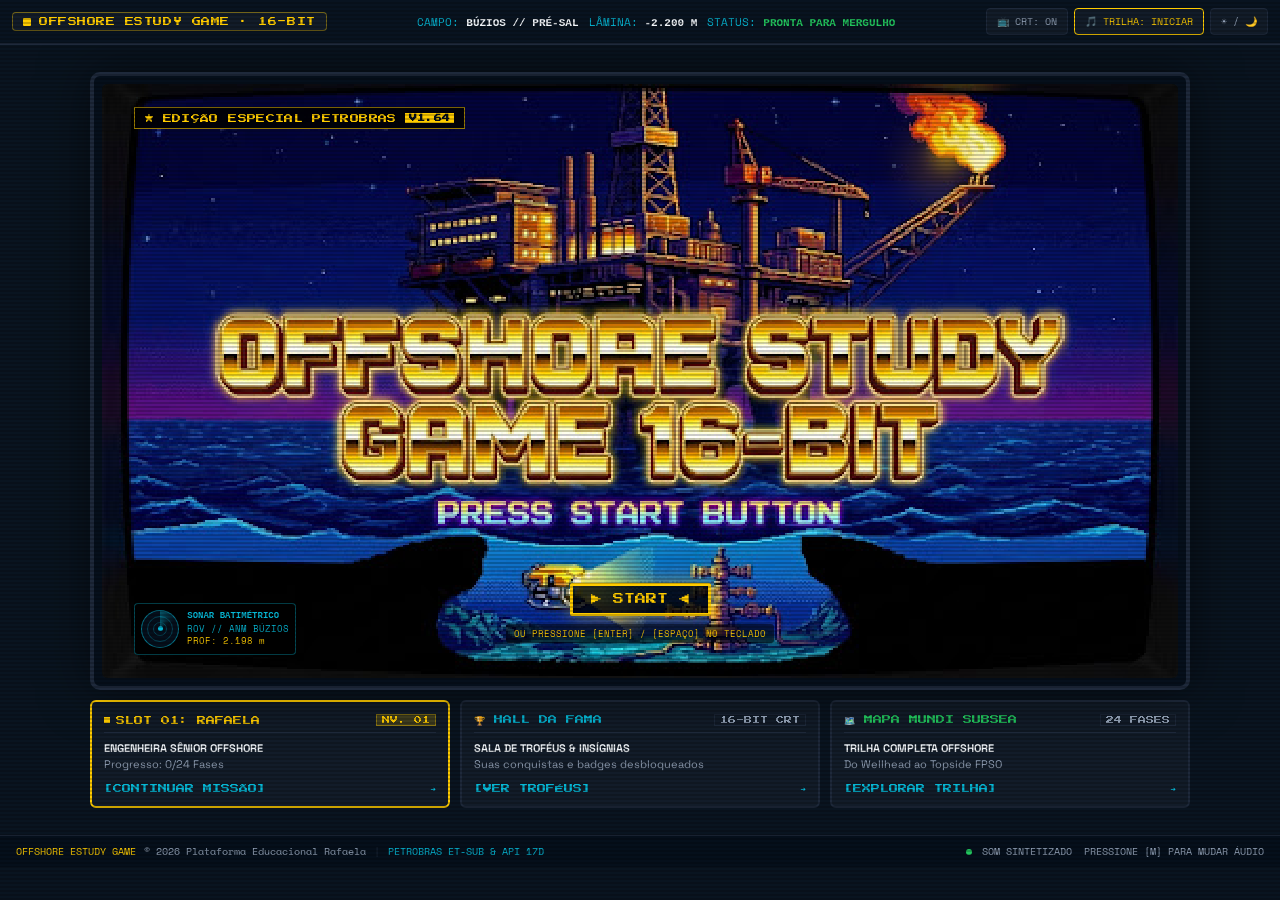
==== commit 3bdd5db1: "fix: ajustes de acabamento na tela de abertura (emenda E002) Botao real vira "START" (menor abaixo d" ====
--- a/index.html
+++ b/index.html
@@ -68,7 +68,7 @@
 
         <div class="opening__start-area">
           <button type="button" id="press-start-btn" class="opening__start-btn font-display">
-            ▶ PRESS START BUTTON ◀
+            ▶ START ◀
           </button>
           <p class="opening__hint font-mono">OU PRESSIONE [ENTER] / [ESPAÇO] NO TECLADO</p>
         </div>
@@ -182,6 +182,37 @@
   atualizarPainelDaUsuaria();
   cockpit.store.onChange(atualizarPainelDaUsuaria);
 
+  /**
+   * Mede-e-corrige: aplica a largura cheia do gabinete, mede o overflow real
+   * da página contra a viewport, e só então encolhe o monitor pela quantidade
+   * exata que sobrou (via aspect-ratio 16:9) — mais confiável do que estimar
+   * altura de header/slots/rodapé de antemão ou decorar aspect-ratio/max-height
+   * em % dentro de min()/calc(), que ora colapsava a caixa, ora não segurava a
+   * largura no mobile.
+   */
+  function ajustarTamanhoMonitor() {
+    const monitor = document.querySelector('.opening__monitor');
+    const cabinet = document.querySelector('.opening__cabinet');
+    if (!monitor || !cabinet) return;
+
+    monitor.style.width = `${cabinet.clientWidth}px`;
+
+    // No mobile o layout empilhado (header 2 linhas + monitor + 3 slots) já cabia
+    // bem com a largura cheia — o pedido de "caber na página" era sobre desktop,
+    // onde monitor+slots+rodapé lado a lado sobravam para baixo da dobra.
+    if (window.innerWidth < 720) return;
+
+    const overflow = document.documentElement.scrollHeight - window.innerHeight;
+    if (overflow > 0) {
+      const alturaAlvo = Math.max(220, monitor.offsetHeight - overflow);
+      const larguraAlvo = (alturaAlvo * 16) / 9;
+      monitor.style.width = `${Math.min(cabinet.clientWidth, larguraAlvo)}px`;
+    }
+  }
+
+  ajustarTamanhoMonitor();
+  window.addEventListener('resize', ajustarTamanhoMonitor);
+
   function syncAudioLabel() {
     document.getElementById('opening-audio-label').textContent = cockpit.audio.isBgmPlaying()
       ? 'TRILHA: TOCANDO'
--- a/assets/css/core-tokens.css
+++ b/assets/css/core-tokens.css
@@ -168,12 +168,12 @@
 
 /* Corpo da tela */
 .opening {
-  min-height: calc(100vh - 130px);
+  min-height: calc(100vh - 110px);
   display: flex;
   align-items: center;
   justify-content: center;
   position: relative;
-  padding: 20px 12px;
+  padding: 12px;
   opacity: 1;
   transition: opacity 0.25s ease-in;
 }
@@ -187,20 +187,28 @@
   max-width: 1100px;
   display: flex;
   flex-direction: column;
-  gap: 16px;
+  gap: 10px;
   position: relative;
   z-index: 2;
   animation: subsea-card-in 0.6s ease-out 0.1s both;
 }
 
-/* Gabinete do monitor CRT: moldura, parafusos de canto e vidro com bevel. */
+/* Gabinete do monitor CRT: moldura, parafusos de canto e vidro com bevel.
+   A largura exata (px) é calculada em JS (index.html, ajustarTamanhoMonitor)
+   a partir do espaço vertical realmente disponível — tentativas só em CSS
+   (aspect-ratio + max-height/width via % dentro de min()/calc()) ora colapsavam
+   a caixa, ora não clampavam no mobile; aspect-ratio aqui só deriva a altura a
+   partir da largura definida (px) que o JS aplica, caso simples e sem ambiguidade. */
 .opening__monitor {
   position: relative;
   background: var(--color-surface-lowest);
   border: 4px solid var(--color-surface-border);
   border-radius: 10px;
-  padding: 10px;
+  padding: 8px;
   box-shadow: 0 0 50px rgba(0, 0, 0, 0.5);
+  aspect-ratio: 16 / 9;
+  max-width: 100%;
+  margin-inline: auto;
 }
 
 .opening__screw {
@@ -219,8 +227,8 @@
 
 .opening__monitor-screen {
   position: relative;
-  aspect-ratio: 16 / 9;
-  max-height: 620px;
+  width: 100%;
+  height: 100%;
   border-radius: 6px;
   overflow: hidden;
   background: #000;
@@ -267,6 +275,7 @@
   position: absolute;
   top: 4%;
   left: 3%;
+  max-width: calc(100% - 6% - 10px);
   background: rgba(0, 0, 0, 0.85);
   border: 1px solid color-mix(in srgb, var(--color-primary-gold) 60%, transparent);
   color: var(--color-primary-gold);
@@ -276,6 +285,9 @@
   align-items: center;
   gap: 8px;
   letter-spacing: 0.04em;
+  overflow: hidden;
+  white-space: nowrap;
+  text-overflow: ellipsis;
 }
 
 .opening__badge-version {
@@ -371,7 +383,7 @@
 }
 
 .opening__start-btn {
-  padding: 10px 22px;
+  padding: 8px 18px;
   background: rgba(0, 0, 0, 0.8);
   border: 3px solid var(--color-primary-gold);
   color: var(--color-primary-gold);
@@ -379,14 +391,15 @@
   font-size: 11px;
   cursor: pointer;
   box-shadow: 0 0 20px color-mix(in srgb, var(--color-primary-gold) 50%, transparent);
-  animation: subsea-blink-fast 0.9s infinite;
-  transition: transform 0.15s ease;
+  animation: subsea-start-bounce 0.9s ease-in-out infinite;
+  transition: transform 0.15s ease, background 0.15s ease, border-color 0.15s ease;
 }
 
 .opening__start-btn:hover {
   background: var(--color-surface-card);
   border-color: var(--color-text-main);
-  transform: scale(1.04);
+  animation-play-state: paused;
+  transform: scale(1.06);
 }
 
 .opening__hint {
@@ -396,6 +409,27 @@
   background: rgba(0, 0, 0, 0.55);
   padding: 3px 8px;
   border-radius: 3px;
+}
+
+/* Telas estreitas: o "PRESS START BUTTON" já está na própria arte — o botão real
+   só precisa de "START", menor, para não sobrepor o título quando a imagem encolhe.
+   Mesmo breakpoint (720px) já usado para telemetria/radar/slots neste arquivo. */
+@media (max-width: 720px) {
+  .opening__start-area {
+    bottom: 4%;
+    gap: 4px;
+  }
+
+  .opening__start-btn {
+    padding: 4px 10px;
+    border-width: 2px;
+    font-size: 8px;
+  }
+
+  .opening__hint {
+    font-size: 6px;
+    padding: 2px 5px;
+  }
 }
 
 /* Menu de 3 slots de acesso rápido, abaixo do gabinete. */
@@ -681,20 +715,17 @@
   50% { opacity: 0.75; }
 }
 
+@keyframes subsea-start-bounce {
+  0%, 100% { transform: translateY(0); }
+  50% { transform: translateY(-6px); }
+}
+
+/* RF-12 é sobre shake/flash de transição entre telas (ver crt-arcade.css), não sobre
+   animações decorativas em loop suave — essas continuam mesmo com reduced-motion,
+   mesmo padrão já usado no resto do projeto. */
 @media (prefers-reduced-motion: reduce) {
   .opening {
     transition: none;
-  }
-  .opening__hero-art,
-  .opening__cabinet,
-  .opening__flare,
-  .opening__flare-core,
-  .opening__radar-sweep,
-  .opening__radar-ping,
-  .opening-header__brand-dot,
-  .opening__start-btn,
-  .opening-modal__icon {
-    animation: none;
   }
 }
 
